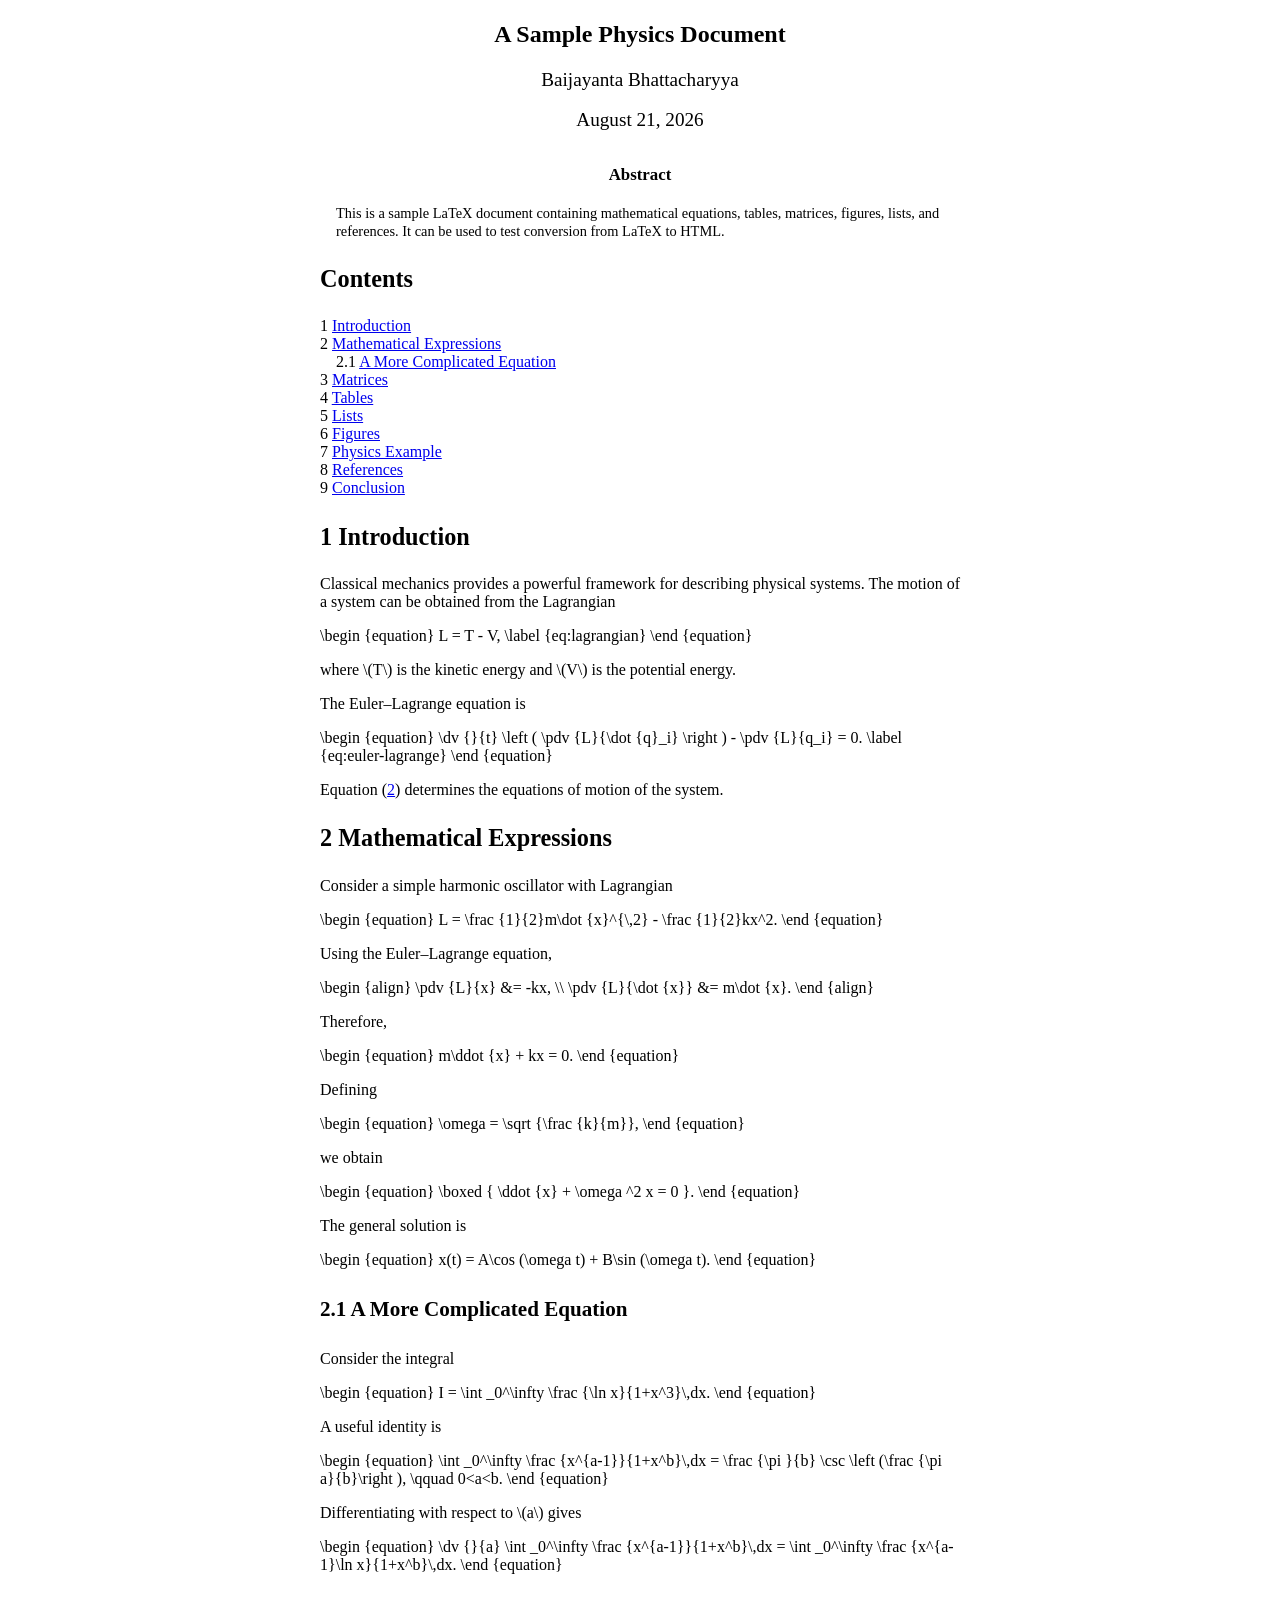
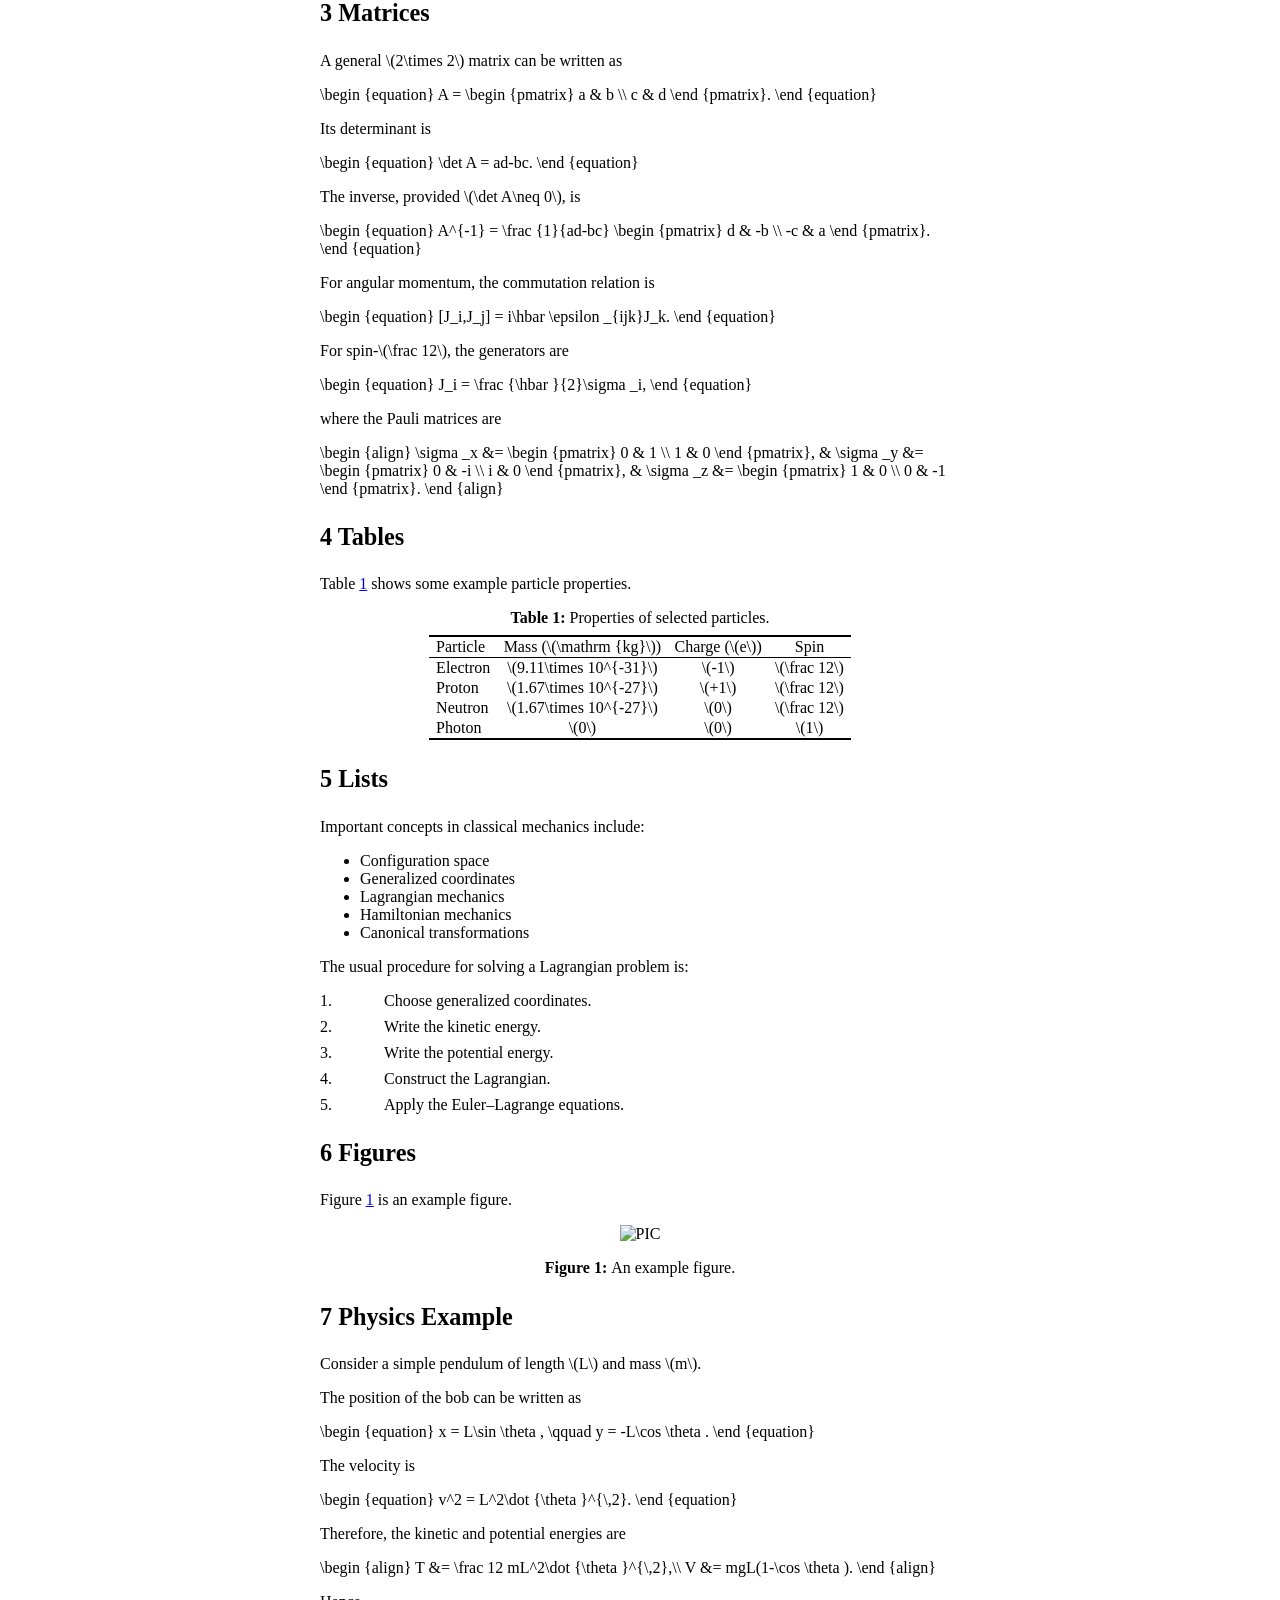
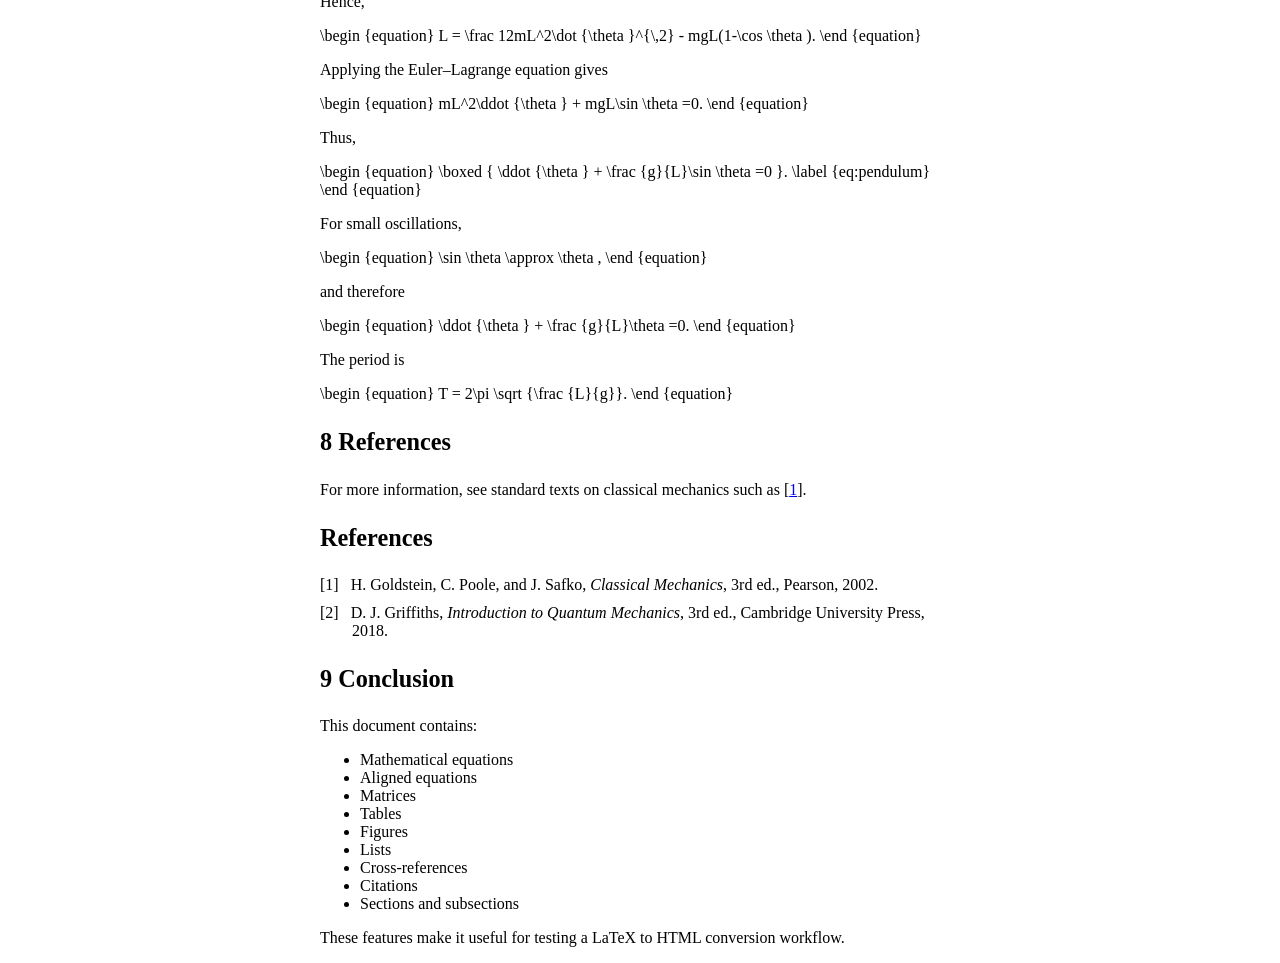
==== notes/sample.html @ d4fe3c40 "Add files via upload" ====
<!DOCTYPE html> 
<html lang='en-US' xml:lang='en-US'> 
<head><title>A Sample Physics Document</title> 
<meta charset='utf-8' /> 
<meta content='TeX4ht (https://tug.org/tex4ht/)' name='generator' /> 
<meta content='width=device-width,initial-scale=1' name='viewport' /> 
<link href='sample.css' rel='stylesheet' type='text/css' /> 
<meta content='sample.tex' name='src' /> 
<script>window.MathJax = { tex: { tags: "ams", }, }; </script> 
 <script async='async' id='MathJax-script' src='https://cdn.jsdelivr.net/npm/mathjax@3/es5/tex-chtml-full.js' type='text/javascript'></script>  
</head><body>
   <div class='maketitle'>
                                                                                       
                                                                                       
                                                                                       
                                                                                       

<h2 class='titleHead'>A Sample Physics Document</h2>
 <div class='author'><span class='LibertinusSerif-Regular-tlf-ot1-x-x-144'>Baijayanta Bhattacharyya</span></div><br />
<div class='date'><span class='LibertinusSerif-Regular-tlf-ot1-x-x-144'>August 21, 2026</span></div>
   </div>
   <section class='abstract' role='doc-abstract'> 
<h3 class='abstracttitle'>
<span class='LibertinusSerif-Bold-tlf-ot1-x-x-109'>Abstract</span>
</h3>
      <!-- l. 27 --><p class='noindent'><span class='LibertinusSerif-Regular-tlf-ot1-x-x-109'>This is a sample LaTeX document containing mathematical equations, tables, matrices,
      figures, lists, and references. It can be used to test conversion from LaTeX to HTML.</span>
</p>
</section>
   <h3 class='likesectionHead' id='contents'><a id='x1-1000'></a>Contents</h3>
   <div class='tableofcontents'>
   <span class='sectionToc'>1 <a href='#introduction' id='QQ2-1-2'>Introduction</a></span>
<br />   <span class='sectionToc'>2 <a href='#mathematical-expressions' id='QQ2-1-3'>Mathematical Expressions</a></span>
<br />   <span class='subsectionToc'>2.1 <a href='#a-more-complicated-equation' id='QQ2-1-4'>A More Complicated Equation</a></span>
<br />   <span class='sectionToc'>3 <a href='#matrices' id='QQ2-1-5'>Matrices</a></span>
<br />   <span class='sectionToc'>4 <a href='#tables' id='QQ2-1-6'>Tables</a></span>
<br />   <span class='sectionToc'>5 <a href='#lists' id='QQ2-1-8'>Lists</a></span>
<br />   <span class='sectionToc'>6 <a href='#figures' id='QQ2-1-9'>Figures</a></span>
<br />   <span class='sectionToc'>7 <a href='#physics-example' id='QQ2-1-11'>Physics Example</a></span>
<br />   <span class='sectionToc'>8 <a href='#references' id='QQ2-1-12'>References</a></span>
<br />   <span class='sectionToc'>9 <a href='#conclusion' id='QQ2-1-14'>Conclusion</a></span>
   </div>
                                                                                       
                                                                                       
<!-- l. 35 --><p class='noindent'>
</p>
   <h3 class='sectionHead' id='introduction'><span class='titlemark'>1    </span> <a id='x1-20001'></a>Introduction</h3>
<!-- l. 38 --><p class='noindent'>Classical mechanics provides a powerful framework for describing physical systems. The motion of a
system can be obtained from the Lagrangian
</p><!-- l. 45 --><p class='indent'>   \begin {equation}  L = T - V, \label {eq:lagrangian}  \end {equation}<a id='x1-2001r1'></a>
</p><!-- l. 47 --><p class='indent'>   where \(T\) is the kinetic energy and \(V\) is the potential energy.
</p><!-- l. 49 --><p class='indent'>   The Euler–Lagrange equation is
</p><!-- l. 60 --><p class='indent'>   \begin {equation}  \dv {}{t} \left ( \pdv {L}{\dot {q}_i} \right ) - \pdv {L}{q_i} = 0. \label {eq:euler-lagrange}  \end {equation}<a id='x1-2002r2'></a>
</p><!-- l. 62 --><p class='indent'>   Equation (<a href='#x1-2002r2'>2<!-- tex4ht:ref: eq:euler-lagrange  --></a>) determines the equations of motion of the system.
</p><!-- l. 66 --><p class='noindent'>
</p>
   <h3 class='sectionHead' id='mathematical-expressions'><span class='titlemark'>2    </span> <a id='x1-30002'></a>Mathematical Expressions</h3>
<!-- l. 69 --><p class='noindent'>Consider a simple harmonic oscillator with Lagrangian
</p><!-- l. 76 --><p class='indent'>   \begin {equation}  L = \frac {1}{2}m\dot {x}^{\,2} - \frac {1}{2}kx^2.  \end {equation}<a id='x1-3001r3'></a>
</p><!-- l. 78 --><p class='indent'>   Using the Euler–Lagrange equation,
</p><!-- l. 85 --><p class='indent'>   \begin {align}  \pdv {L}{x} &amp;= -kx, \\ \pdv {L}{\dot {x}} &amp;= m\dot {x}.  \end {align}
</p><!-- l. 87 --><p class='indent'>   Therefore,
</p><!-- l. 91 --><p class='indent'>   \begin {equation}  m\ddot {x} + kx = 0.  \end {equation}<a id='x1-3002r4'></a>
</p><!-- l. 93 --><p class='indent'>   Defining
</p><!-- l. 97 --><p class='indent'>   \begin {equation}  \omega = \sqrt {\frac {k}{m}},  \end {equation}<a id='x1-3003r5'></a>
</p><!-- l. 99 --><p class='indent'>   we obtain
</p><!-- l. 105 --><p class='indent'>   \begin {equation}  \boxed { \ddot {x} + \omega ^2 x = 0 }.  \end {equation}<a id='x1-3004r6'></a>
</p><!-- l. 107 --><p class='indent'>   The general solution is
</p><!-- l. 115 --><p class='indent'>   \begin {equation}  x(t) = A\cos (\omega t) + B\sin (\omega t).  \end {equation}<a id='x1-3005r7'></a>
</p><!-- l. 118 --><p class='noindent'>
</p>
   <h4 class='subsectionHead' id='a-more-complicated-equation'><span class='titlemark'>2.1    </span> <a id='x1-40002.1'></a>A More Complicated Equation</h4>
<!-- l. 121 --><p class='noindent'>Consider the integral
</p><!-- l. 127 --><p class='indent'>   \begin {equation}  I = \int _0^\infty \frac {\ln x}{1+x^3}\,dx.  \end {equation}<a id='x1-4001r8'></a>
</p><!-- l. 129 --><p class='indent'>   A useful identity is
</p><!-- l. 139 --><p class='indent'>   \begin {equation}  \int _0^\infty \frac {x^{a-1}}{1+x^b}\,dx = \frac {\pi }{b} \csc \left (\frac {\pi a}{b}\right ), \qquad 0&lt;a&lt;b.  \end {equation}<a id='x1-4002r9'></a>
</p><!-- l. 141 --><p class='indent'>   Differentiating with respect to \(a\) gives
</p><!-- l. 150 --><p class='indent'>   \begin {equation}  \dv {}{a} \int _0^\infty \frac {x^{a-1}}{1+x^b}\,dx = \int _0^\infty \frac {x^{a-1}\ln x}{1+x^b}\,dx.  \end {equation}<a id='x1-4003r10'></a>
</p><!-- l. 153 --><p class='noindent'>
</p>
   <h3 class='sectionHead' id='matrices'><span class='titlemark'>3    </span> <a id='x1-50003'></a>Matrices</h3>
<!-- l. 156 --><p class='noindent'>A general \(2\times 2\) matrix can be written as
</p><!-- l. 164 --><p class='indent'>   \begin {equation}  A = \begin {pmatrix} a &amp; b \\ c &amp; d \end {pmatrix}.  \end {equation}<a id='x1-5001r11'></a>
</p><!-- l. 166 --><p class='indent'>   Its determinant is
                                                                                       
                                                                                       
</p><!-- l. 170 --><p class='indent'>   \begin {equation}  \det A = ad-bc.  \end {equation}<a id='x1-5002r12'></a>
</p><!-- l. 172 --><p class='indent'>   The inverse, provided \(\det A\neq 0\), is
</p><!-- l. 182 --><p class='indent'>   \begin {equation}  A^{-1} = \frac {1}{ad-bc} \begin {pmatrix} d &amp; -b \\ -c &amp; a \end {pmatrix}.  \end {equation}<a id='x1-5003r13'></a>
</p><!-- l. 184 --><p class='indent'>   For angular momentum, the commutation relation is
</p><!-- l. 190 --><p class='indent'>   \begin {equation}  [J_i,J_j] = i\hbar \epsilon _{ijk}J_k.  \end {equation}<a id='x1-5004r14'></a>
</p><!-- l. 192 --><p class='indent'>   For spin-\(\frac 12\), the generators are
</p><!-- l. 196 --><p class='indent'>   \begin {equation}  J_i = \frac {\hbar }{2}\sigma _i,  \end {equation}<a id='x1-5005r15'></a>
</p><!-- l. 198 --><p class='indent'>   where the Pauli matrices are
</p><!-- l. 218 --><p class='indent'>   \begin {align}  \sigma _x &amp;= \begin {pmatrix} 0 &amp; 1 \\ 1 &amp; 0 \end {pmatrix}, &amp; \sigma _y &amp;= \begin {pmatrix} 0 &amp; -i \\ i &amp; 0 \end {pmatrix}, &amp; \sigma _z &amp;= \begin {pmatrix} 1 &amp; 0 \\ 0 &amp; -1 \end {pmatrix}.  \end {align}
</p><!-- l. 221 --><p class='noindent'>
</p>
   <h3 class='sectionHead' id='tables'><span class='titlemark'>4    </span> <a id='x1-60004'></a>Tables</h3>
<!-- l. 224 --><p class='noindent'>Table <a href='#properties-of-selected-particles'>1<!-- tex4ht:ref: tab:particles  --></a> shows some example particle properties.
</p>
   <div class='table'>
                                                                                       
                                                                                       
<!-- l. 226 --><p class='indent' id='properties-of-selected-particles'>   <a id='x1-60011'></a></p><figure class='float'>
                                                                                       
                                                                                       
<figcaption class='caption'><span class='id'>Table 1: </span><span class='content'>Properties of selected particles.</span></figcaption><!-- tex4ht:label?: x1-60011  -->
<div class='tabular'>
 <table class='tabular' id='TBL-2'><colgroup id='TBL-2-1g'><col id='TBL-2-1' /><col id='TBL-2-2' /><col id='TBL-2-3' /><col id='TBL-2-4' /></colgroup><tr id='TBL-2-1-' style='vertical-align:baseline;'><td class='td11' id='TBL-2-1-1' style='white-space:nowrap; text-align:left;'> Particle  </td><td class='td11' id='TBL-2-1-2' style='white-space:nowrap; text-align:center;'> Mass (\(\mathrm {kg}\))  </td><td class='td11' id='TBL-2-1-3' style='white-space:nowrap; text-align:center;'> Charge (\(e\))  </td><td class='td11' id='TBL-2-1-4' style='white-space:nowrap; text-align:center;'> Spin  </td>
</tr><tr id='TBL-2-2-' style='vertical-align:baseline;'><td class='td11' id='TBL-2-2-1' style='white-space:nowrap; text-align:left;'> Electron  </td><td class='td11' id='TBL-2-2-2' style='white-space:nowrap; text-align:center;'>    \(9.11\times 10^{-31}\)    </td><td class='td11' id='TBL-2-2-3' style='white-space:nowrap; text-align:center;'>    \(-1\)    </td><td class='td11' id='TBL-2-2-4' style='white-space:nowrap; text-align:center;'>   \(\frac 12\)   </td>
</tr><tr id='TBL-2-3-' style='vertical-align:baseline;'><td class='td11' id='TBL-2-3-1' style='white-space:nowrap; text-align:left;'> Proton     </td><td class='td11' id='TBL-2-3-2' style='white-space:nowrap; text-align:center;'>    \(1.67\times 10^{-27}\)    </td><td class='td11' id='TBL-2-3-3' style='white-space:nowrap; text-align:center;'>    \(+1\)    </td><td class='td11' id='TBL-2-3-4' style='white-space:nowrap; text-align:center;'>   \(\frac 12\)   </td>
</tr><tr id='TBL-2-4-' style='vertical-align:baseline;'><td class='td11' id='TBL-2-4-1' style='white-space:nowrap; text-align:left;'> Neutron  </td><td class='td11' id='TBL-2-4-2' style='white-space:nowrap; text-align:center;'>    \(1.67\times 10^{-27}\)    </td><td class='td11' id='TBL-2-4-3' style='white-space:nowrap; text-align:center;'>    \(0\)    </td><td class='td11' id='TBL-2-4-4' style='white-space:nowrap; text-align:center;'>   \(\frac 12\)   </td>
</tr><tr id='TBL-2-5-' style='vertical-align:baseline;'><td class='td11' id='TBL-2-5-1' style='white-space:nowrap; text-align:left;'> Photon    </td><td class='td11' id='TBL-2-5-2' style='white-space:nowrap; text-align:center;'>    \(0\)    </td><td class='td11' id='TBL-2-5-3' style='white-space:nowrap; text-align:center;'>    \(0\)    </td><td class='td11' id='TBL-2-5-4' style='white-space:nowrap; text-align:center;'>   \(1\)   </td>
</tr></table>                                                                          </div>
                                                                                       
                                                                                       
   </figure>
   </div>
   <h3 class='sectionHead' id='lists'><span class='titlemark'>5    </span> <a id='x1-70005'></a>Lists</h3>
<!-- l. 251 --><p class='noindent'>Important concepts in classical mechanics include:
</p>
      <ul class='itemize1'>
      <li class='itemize'>Configuration space
      </li>
      <li class='itemize'>Generalized coordinates
      </li>
      <li class='itemize'>Lagrangian mechanics
      </li>
      <li class='itemize'>Hamiltonian mechanics
      </li>
      <li class='itemize'>Canonical transformations</li></ul>
<!-- l. 261 --><p class='indent'>   The usual procedure for solving a Lagrangian problem is:
</p><!-- l. 264 --><p class='indent'>
      </p><dl class='enumerate-enumitem'><dt class='enumerate-enumitem'>
   1. </dt><dd class='enumerate-enumitem'>Choose generalized coordinates.
      </dd><dt class='enumerate-enumitem'>
   2. </dt><dd class='enumerate-enumitem'>Write the kinetic energy.
      </dd><dt class='enumerate-enumitem'>
   3. </dt><dd class='enumerate-enumitem'>Write the potential energy.
      </dd><dt class='enumerate-enumitem'>
   4. </dt><dd class='enumerate-enumitem'>Construct the Lagrangian.
      </dd><dt class='enumerate-enumitem'>
   5. </dt><dd class='enumerate-enumitem'>Apply the Euler–Lagrange equations.</dd></dl>
                                                                                       
                                                                                       
<!-- l. 272 --><p class='noindent'>
</p>
   <h3 class='sectionHead' id='figures'><span class='titlemark'>6    </span> <a id='x1-80006'></a>Figures</h3>
<!-- l. 275 --><p class='noindent'>Figure <a href='#an-example-figure'>1<!-- tex4ht:ref: fig:example  --></a> is an example figure.
</p>
   <figure class='figure' id='x1-80011'><span id='an-example-figure'></span> 

                                                                                       
                                                                                       

                                                                                       
                                                                                       
<!-- l. 279 --><p class='noindent'><img alt='PIC' height='295' src='example-image-c.png' width='295' />
</p>
<figcaption class='caption'><span class='id'>Figure 1: </span><span class='content'>An example figure.</span></figcaption><!-- tex4ht:label?: x1-80011  -->
                                                                                       
                                                                                       
   </figure>
   <h3 class='sectionHead' id='physics-example'><span class='titlemark'>7    </span> <a id='x1-90007'></a>Physics Example</h3>
<!-- l. 288 --><p class='noindent'>Consider a simple pendulum of length \(L\) and mass \(m\).
</p><!-- l. 290 --><p class='indent'>   The position of the bob can be written as
</p><!-- l. 296 --><p class='indent'>   \begin {equation}  x = L\sin \theta , \qquad y = -L\cos \theta .  \end {equation}<a id='x1-9001r16'></a>
</p><!-- l. 298 --><p class='indent'>   The velocity is
</p><!-- l. 302 --><p class='indent'>   \begin {equation}  v^2 = L^2\dot {\theta }^{\,2}.  \end {equation}<a id='x1-9002r17'></a>
</p><!-- l. 304 --><p class='indent'>   Therefore, the kinetic and potential energies are
</p><!-- l. 309 --><p class='indent'>   \begin {align}  T &amp;= \frac 12 mL^2\dot {\theta }^{\,2},\\ V &amp;= mgL(1-\cos \theta ).  \end {align}
</p><!-- l. 311 --><p class='indent'>   Hence,
</p><!-- l. 319 --><p class='indent'>   \begin {equation}  L = \frac 12mL^2\dot {\theta }^{\,2} - mgL(1-\cos \theta ).  \end {equation}<a id='x1-9003r18'></a>
</p><!-- l. 321 --><p class='indent'>   Applying the Euler–Lagrange equation gives
</p><!-- l. 328 --><p class='indent'>   \begin {equation}  mL^2\ddot {\theta } + mgL\sin \theta =0.  \end {equation}<a id='x1-9004r19'></a>
</p><!-- l. 330 --><p class='indent'>   Thus,
</p><!-- l. 340 --><p class='indent'>   \begin {equation}  \boxed { \ddot {\theta } + \frac {g}{L}\sin \theta =0 }. \label {eq:pendulum}  \end {equation}<a id='x1-9005r20'></a>
</p><!-- l. 342 --><p class='indent'>   For small oscillations,
</p><!-- l. 346 --><p class='indent'>   \begin {equation}  \sin \theta \approx \theta ,  \end {equation}<a id='x1-9006r21'></a>
</p><!-- l. 348 --><p class='indent'>   and therefore
</p><!-- l. 355 --><p class='indent'>   \begin {equation}  \ddot {\theta } + \frac {g}{L}\theta =0.  \end {equation}<a id='x1-9007r22'></a>
</p><!-- l. 357 --><p class='indent'>   The period is
</p><!-- l. 361 --><p class='indent'>   \begin {equation}  T = 2\pi \sqrt {\frac {L}{g}}.  \end {equation}<a id='x1-9008r23'></a>
</p><!-- l. 364 --><p class='noindent'>
</p>
   <h3 class='sectionHead' id='references'><span class='titlemark'>8    </span> <a id='x1-100008'></a>References</h3>
<!-- l. 367 --><p class='noindent'>For more information, see standard texts on classical mechanics such as <span class='cite'>[<a href='#Xgoldstein'>1</a>]</span>.
</p><!-- l. 370 --><p class='noindent'>
</p>
   <h3 class='likesectionHead' id='references1'><a id='x1-11000'></a>References</h3>
<!-- l. 370 --><p class='noindent'>
    </p><div class='thebibliography'>
    <p class='bibitem'><span class='biblabel'>
 [1]<span class='bibsp'>   </span></span><a id='Xgoldstein'></a>H. Goldstein, C. Poole, and J. Safko, <span class='LibertinusSerif-Italic-tlf-ot1-x-x-120'>Classical Mechanics</span>, 3rd ed., Pearson, 2002.
    </p>
    <p class='bibitem'><span class='biblabel'>
 [2]<span class='bibsp'>   </span></span><a id='Xgriffiths'></a>D. J. Griffiths, <span class='LibertinusSerif-Italic-tlf-ot1-x-x-120'>Introduction to Quantum Mechanics</span>, 3rd ed., Cambridge University Press,
    2018.
</p>
    </div>
                                                                                       
                                                                                       
<!-- l. 387 --><p class='noindent'>
</p>
   <h3 class='sectionHead' id='conclusion'><span class='titlemark'>9    </span> <a id='x1-120009'></a>Conclusion</h3>
<!-- l. 390 --><p class='noindent'>This document contains:
</p>
      <ul class='itemize1'>
      <li class='itemize'>Mathematical equations
      </li>
      <li class='itemize'>Aligned equations
      </li>
      <li class='itemize'>Matrices
      </li>
      <li class='itemize'>Tables
      </li>
      <li class='itemize'>Figures
      </li>
      <li class='itemize'>Lists
      </li>
      <li class='itemize'>Cross-references
      </li>
      <li class='itemize'>Citations
      </li>
      <li class='itemize'>Sections and subsections</li></ul>
<!-- l. 404 --><p class='indent'>   These features make it useful for testing a LaTeX to HTML conversion workflow.
</p>
    
</body> 
</html>
---- notes/sample.css ----
/* start css.sty */
.LibertinusSerif-Regular-tlf-ot1-x-x-120{ font-family: 'Libertinus Serif', serif;}
.LibertinusSerif-Regular-tlf-ot1-x-x-120{ font-family: 'Libertinus Serif', serif;}
.LibertinusSerif-Regular-tlf-ot1-x-x-120{ font-family: 'Libertinus Serif', serif;}
.LibertinusSerif-Regular-tlf-ot1-x-x-120{ font-family: 'Libertinus Serif', serif;}
.LibertinusSerif-Regular-tlf-ot1-x-x-207{font-size:172%; font-family: 'Libertinus Serif', serif;}
.LibertinusSerif-Regular-tlf-ot1-x-x-207{ font-family: 'Libertinus Serif', serif;}
.LibertinusSerif-Regular-tlf-ot1-x-x-207{ font-family: 'Libertinus Serif', serif;}
.LibertinusSerif-Regular-tlf-ot1-x-x-207{ font-family: 'Libertinus Serif', serif;}
.LibertinusSerif-Regular-tlf-ot1-x-x-144{font-size:120%; font-family: 'Libertinus Serif', serif;}
.LibertinusSerif-Regular-tlf-ot1-x-x-144{ font-family: 'Libertinus Serif', serif;}
.LibertinusSerif-Regular-tlf-ot1-x-x-144{ font-family: 'Libertinus Serif', serif;}
.LibertinusSerif-Regular-tlf-ot1-x-x-144{ font-family: 'Libertinus Serif', serif;}
.LibertinusSerif-Regular-tlf-ot1-x-x-109{font-size:90%; font-family: 'Libertinus Serif', serif;}
.LibertinusSerif-Regular-tlf-ot1-x-x-109{ font-family: 'Libertinus Serif', serif;}
.LibertinusSerif-Regular-tlf-ot1-x-x-109{ font-family: 'Libertinus Serif', serif;}
.LibertinusSerif-Regular-tlf-ot1-x-x-109{ font-family: 'Libertinus Serif', serif;}
.LibertinusSerif-Bold-tlf-ot1-x-x-109{font-size:90%; font-weight: bold; font-family: 'Libertinus Serif', serif;}
.LibertinusMono-Regular-tlf-ot1-x-x-102{font-size:85%; font-family: 'Libertinus Mono', monospace;}
.LibertinusSerif-Italic-tlf-ot1-x-x-120{ font-style: italic; font-family: 'Libertinus Serif', serif;}
p{margin-top:0;margin-bottom:0}
p.indent{text-indent:0;}
p + p{margin-top:1em;}
p + div, p + pre {margin-top:1em;}
div + p, pre + p {margin-top:1em;}
a { overflow-wrap: break-word; word-wrap: break-word; word-break: break-word; hyphens: auto; }
@media print {div.crosslinks {visibility:hidden;}}
table.tabular{border-collapse: collapse; border-spacing: 0;}
a img { border-top: 0; border-left: 0; border-right: 0; }
center { margin-top:1em; margin-bottom:1em; }
td center { margin-top:0em; margin-bottom:0em; }
.Canvas { position:relative; }
img.math{vertical-align:middle;}
div.par-math-display, div.math-display{text-align:center;}
body{ margin:1em auto; max-width:80ch; padding:0 .62em; }
h1,h2,h3,h4,h5 { line-height:1.2; }
@media print{ body{ max-width:none } }
.partHead, .likepartHead { font-size: 2em; }
.chapterHead, .likechapterHead { font-size: 1.7411em; }
.sectionHead, .likesectionHead { font-size: 1.5157em; }
.subsectionHead, .likesubsectionHead { font-size: 1.3195em; }
.subsubsectionHead, .likesubsubsectionHead { font-size: 1.1487em; }
 @media (prefers-color-scheme: dark) { img[src^="sample"]{filter: invert(1); } } 
li p.indent { text-indent: 0em }
li p:first-child{ margin-top:0em; }
li p:last-child, li div:last-child { margin-bottom:0.5em; }
li p:first-child{ margin-bottom:0; }
li p~ul:last-child, li p~ol:last-child{ margin-bottom:0.5em; }
.enumerate1 {list-style-type:decimal;}
.enumerate2 {list-style-type:lower-alpha;}
.enumerate3 {list-style-type:lower-roman;}
.enumerate4 {list-style-type:upper-alpha;}
div.newtheorem { margin-bottom: 2em; margin-top: 2em;}
div.newtheorem .head{font-weight: bold;}
.obeylines-h,.obeylines-v {white-space: nowrap; }
div.obeylines-v p { margin-top:0; margin-bottom:0; }
.overline{ text-decoration:overline; }
.overline img{ border-top: 1px solid black; }
td.displaylines {text-align:center; white-space:nowrap;}
.centerline {text-align:center;}
.rightline {text-align:right;}
pre.verbatim {font-family: monospace,monospace; text-align:left; clear:both; }
.fbox {padding-left:3.0pt; padding-right:3.0pt; text-indent:0pt; border:solid black 0.4pt; }
div.fbox {display:table}
div.center div.fbox {text-align:center; clear:both; padding-left:3.0pt; padding-right:3.0pt; text-indent:0pt; border:solid black 0.4pt; }
div.minipage{width:100%;}
div.center, div.center div.center {text-align: center; margin-left:1em; margin-right:1em;}
div.center div {text-align: left;}
div.flushright, div.flushright div.flushright {text-align: right;}
div.flushright div {text-align: left;}
div.flushleft {text-align: left;}
.underline{ text-decoration:underline; }
.underline img{ border-bottom: 1px solid black; margin-bottom:1pt; }
.framebox-c, .framebox-l, .framebox-r { padding-left:3.0pt; padding-right:3.0pt; text-indent:0pt; border:solid black 0.4pt; }
.framebox-c {text-align:center;}
.framebox-l {text-align:left;}
.framebox-r {text-align:right;}
span.thank-mark{ vertical-align: super }
span.footnote-mark sup.textsuperscript, span.footnote-mark a sup.textsuperscript{ font-size:80%; }
code.verb{font-family:monospace,monospace;}
div.tabular, div.center div.tabular {text-align: center; margin-top:0.5em; margin-bottom:0.5em; }
table.tabular td p{margin-top:0em;}
table.tabular {margin-left: auto; margin-right: auto;}
td p:first-child{ margin-top:0em; }
td p:last-child{ margin-bottom:0em; }
div.td00{ margin-left:0pt; margin-right:0pt; }
div.td01{ margin-left:0pt; margin-right:5pt; }
div.td10{ margin-left:5pt; margin-right:0pt; }
div.td11{ margin-left:5pt; margin-right:5pt; }
table[rules] {border-left:solid black 0.4pt; border-right:solid black 0.4pt; }
td.td00{ padding-left:0pt; padding-right:0pt; }
td.td01{ padding-left:0pt; padding-right:5pt; }
td.td10{ padding-left:5pt; padding-right:0pt; }
td.td11{ padding-left:5pt; padding-right:5pt; }
table[rules] {border-left:solid black 0.4pt; border-right:solid black 0.4pt; }
.hline hr, .cline hr{ height : 0px; margin:0px; }
.hline td, .cline td{ padding: 0; }
.hline hr, .cline hr{border:none;border-top:1px solid black;}
.hline {border-top: 1px solid black;}
.hline + .vspace:last-child{display:none;}
.hline:first-child{border-bottom:1px solid black;border-top:none;}
.tabbing-right {text-align:right;}
div.float, div.figure {margin-left: auto; margin-right: auto;}
div.float img {text-align:center;}
div.figure img {text-align:center;}
.marginpar,.reversemarginpar {width:20%; float:right; text-align:left; margin-left:auto; margin-top:0.5em; font-size:85%; text-decoration:underline;}
.marginpar p,.reversemarginpar p{margin-top:0.4em; margin-bottom:0.4em;}
.reversemarginpar{float:left;}
table.equation {width:100%;}
.equation td{text-align:center; }
td.equation { margin-top:1em; margin-bottom:1em; } 
td.equation-label { width:5%; text-align:center; }
td.eqnarray4 { width:5%; white-space: normal; }
td.eqnarray2 { width:5%; }
table.eqnarray-star, table.eqnarray {width:100%;}
div.eqnarray{text-align:center;}
div.array {text-align:center;}
div.pmatrix {text-align:center;}
table.pmatrix {width:100%;}
span.pmatrix img{vertical-align:middle;}
div.pmatrix {text-align:center;}
table.pmatrix {width:100%;}
span.bar-css {text-decoration:overline;}
img.cdots{vertical-align:middle;}
.partToc a, .partToc, .likepartToc a, .likepartToc {line-height: 200%; font-weight:bold; font-size:110%;}
.index-item, .index-subitem, .index-subsubitem {display:block}
div.caption {text-indent:-2em; margin-left:3em; margin-right:1em; text-align:left;}
div.caption span.id{font-weight: bold; white-space: nowrap; }
h1.partHead{text-align: center}
p.bibitem { text-indent: -2em; margin-left: 2em; margin-top:0.6em; margin-bottom:0.6em; }
p.bibitem-p { text-indent: 0em; margin-left: 2em; margin-top:0.6em; margin-bottom:0.6em; }
.subsubsectionHead, .likesubsubsectionHead { font-size: 1em; }
.paragraphHead, .likeparagraphHead { margin-top:2em; font-weight: bold;}
.subparagraphHead, .likesubparagraphHead { font-weight: bold;}
.verse{white-space:nowrap; margin-left:2em}
div.maketitle {text-align:center;}
h2.titleHead{text-align:center;}
div.maketitle{ margin-bottom: 2em; }
div.author, div.date {text-align:center;}
div.thanks{text-align:left; margin-left:10%; font-size:85%; font-style:italic; }
div.author{white-space: nowrap;}
div.abstract p {margin-left:5%; margin-right:5%;}
div.abstract {width:100%;}
.abstracttitle{text-align:center;margin-bottom:1em;}
.subsectionToc, .likesubsectionToc {margin-left:1em;}
.subsubsectionToc, .likesubsubsectionToc {margin-left:2em;}
.paragraphToc, .likeparagraphToc {margin-left:3em;}
.subparagraphToc, .likesubparagraphToc {margin-left:4em;}
figure.float, div.figure {margin-left: auto; margin-right: auto;}
figure.figure {text-align:center;}
figcaption.caption {text-indent:-2em; margin-left:3em; margin-right:1em; text-align:center;}
figcaption.caption span.id{font-weight: bold; white-space: nowrap; }
p + figcaption, img + figcaption{margin-top: 1em;}
.abstract{margin:1em;}
.equation td{text-align:center; }
.equation-star td{text-align:center; }
table.equation-star { width:100%; }
table.equation { width:100%; }
table.align, table.alignat, table.xalignat, table.xxalignat, table.flalign {width:95%; margin-left:5%; white-space: nowrap;}
table.align-star, table.alignat-star, table.xalignat-star, table.flalign-star {margin-left:auto; margin-right:auto; white-space: nowrap;}
td.align-label { width:5%; text-align:center; }
td.align-odd { text-align:right; padding-right:0.3em;}
td.align-even { text-align:left; padding-right:0.6em;}
table.multline, table.multline-star {width:100%;}
td.gather {text-align:center; }
table.gather {width:100%;}
div.gather-star {text-align:center;}
.rotatebox{display: inline-block;}
div.tabular, div.center div.tabular {text-align: center; margin-top:0.5em; margin-bottom:0.5em; }
table.tabular td p{margin-top:0em;}
table.tabular {margin-left: auto; margin-right: auto;}
td p:first-child{ margin-top:0em; }
td p:last-child{ margin-bottom:0em; }
div.td00{ margin-left:0pt; margin-right:0pt; }
div.td01{ margin-left:0pt; margin-right:5pt; }
div.td10{ margin-left:5pt; margin-right:0pt; }
div.td11{ margin-left:5pt; margin-right:5pt; }
table[rules] {border-left:solid black 0.4pt; border-right:solid black 0.4pt; }
td.td00{ padding-left:0pt; padding-right:0pt; }
td.td01{ padding-left:0pt; padding-right:5pt; }
td.td10{ padding-left:5pt; padding-right:0pt; }
td.td11{ padding-left:5pt; padding-right:5pt; }
table[rules] {border-left:solid black 0.4pt; border-right:solid black 0.4pt; }
.hline hr, .cline hr{ height : 0px; margin:0px; }
.hline td, .cline td{ padding: 0; }
.hline hr, .cline hr{border:none;border-top:1px solid black;}
.hline {border-top: 1px solid black;}
.hline + .vspace:last-child{display:none;}
.hline:first-child{border-bottom:1px solid black;border-top:none;}
div.array {text-align:center;}
dl.enumerate-enumitem{display:grid; grid-template-columns: 3ch 1fr; align-items: top; row-gap:1ch;}
tr#TBL-2-1- {border-top:0.13159em solid #000;} 
tr#TBL-2-1- {border-bottom:0.08224em solid #000}
tr#TBL-2-5- {border-bottom:0.13159em solid #000}
/* end css.sty */
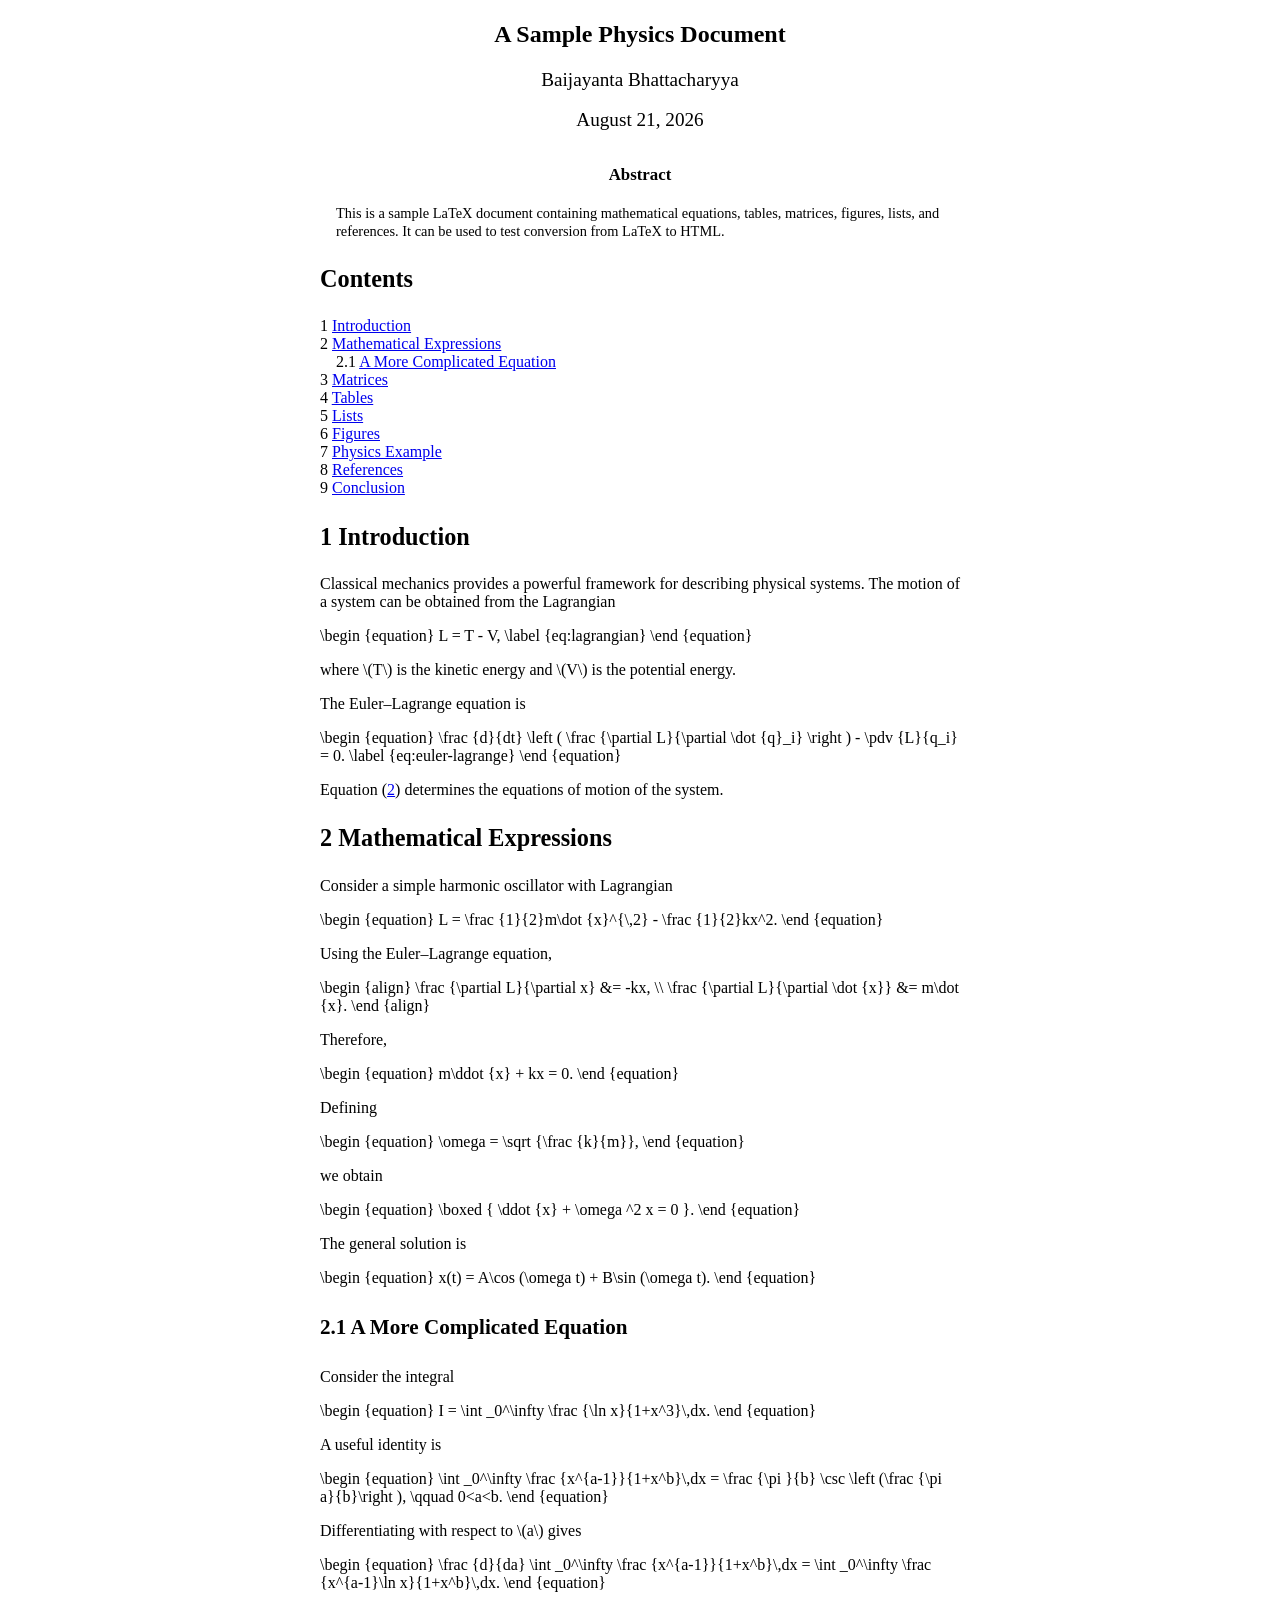
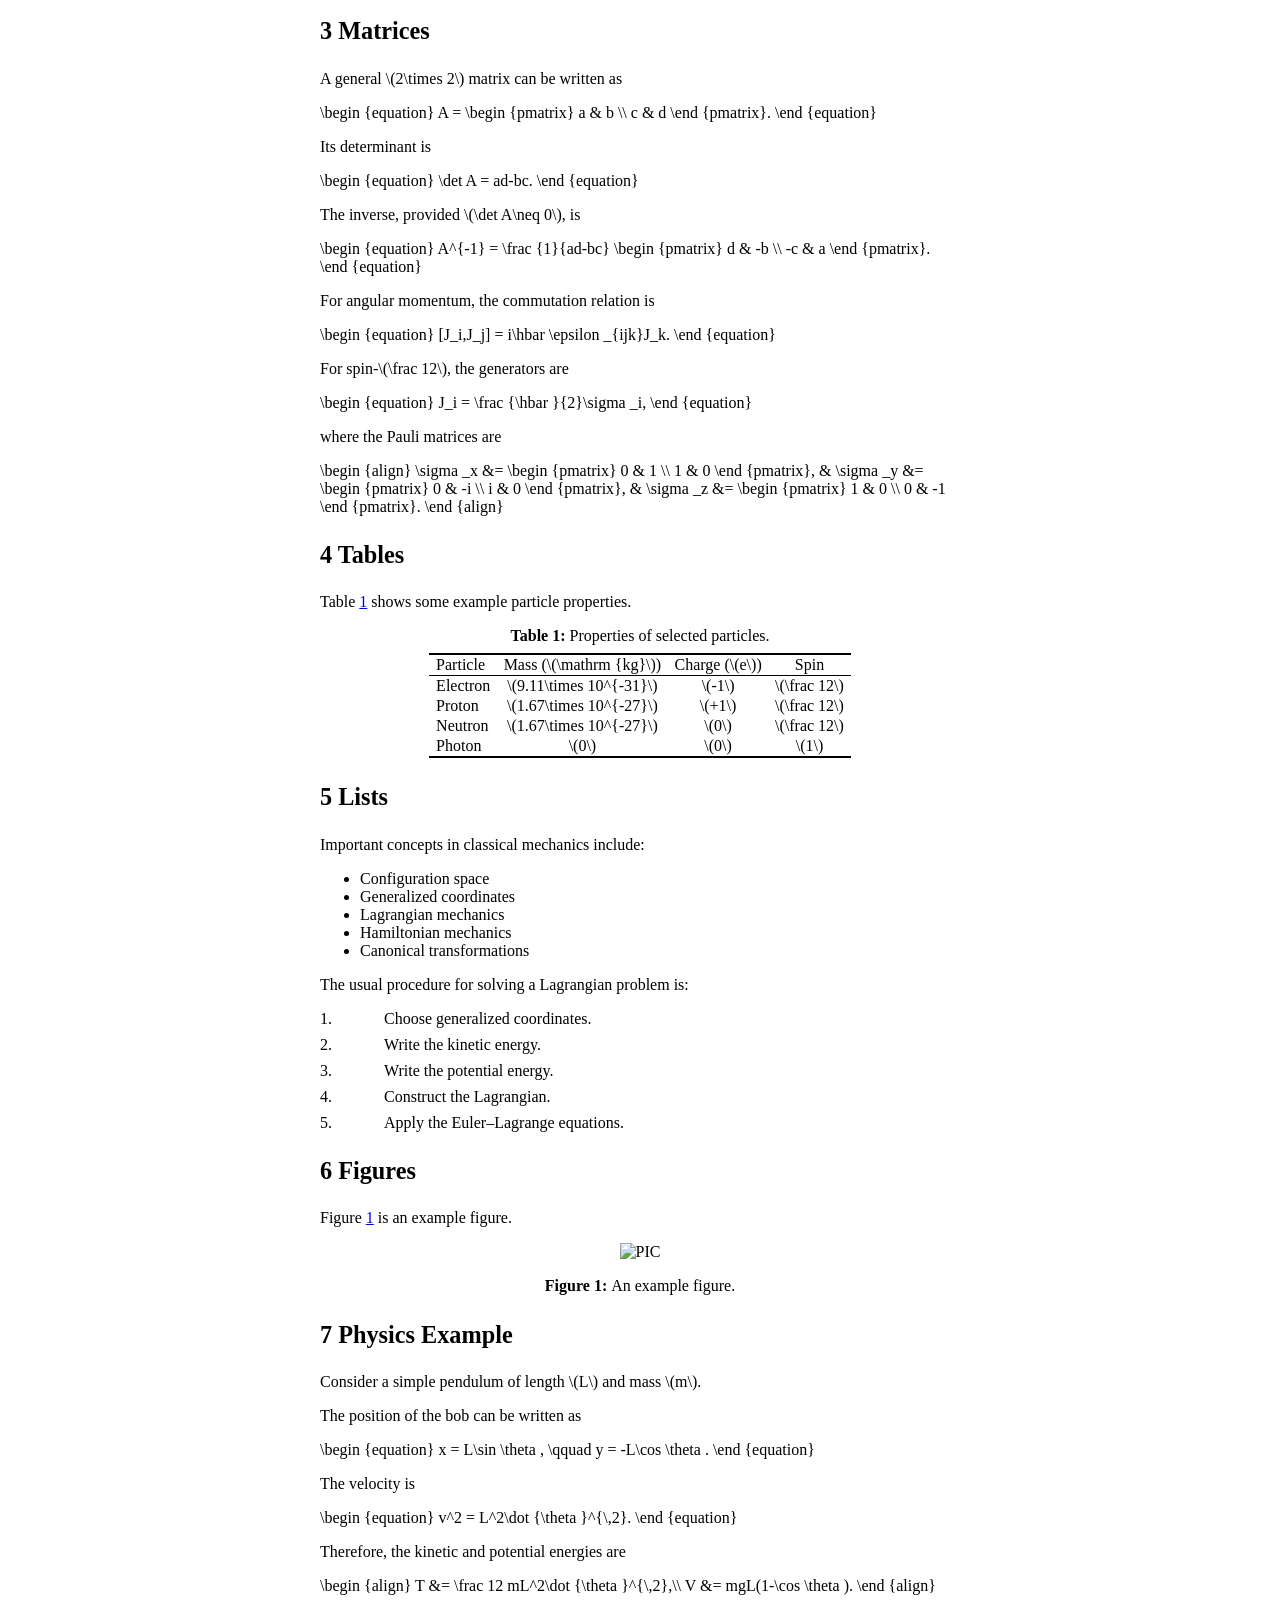
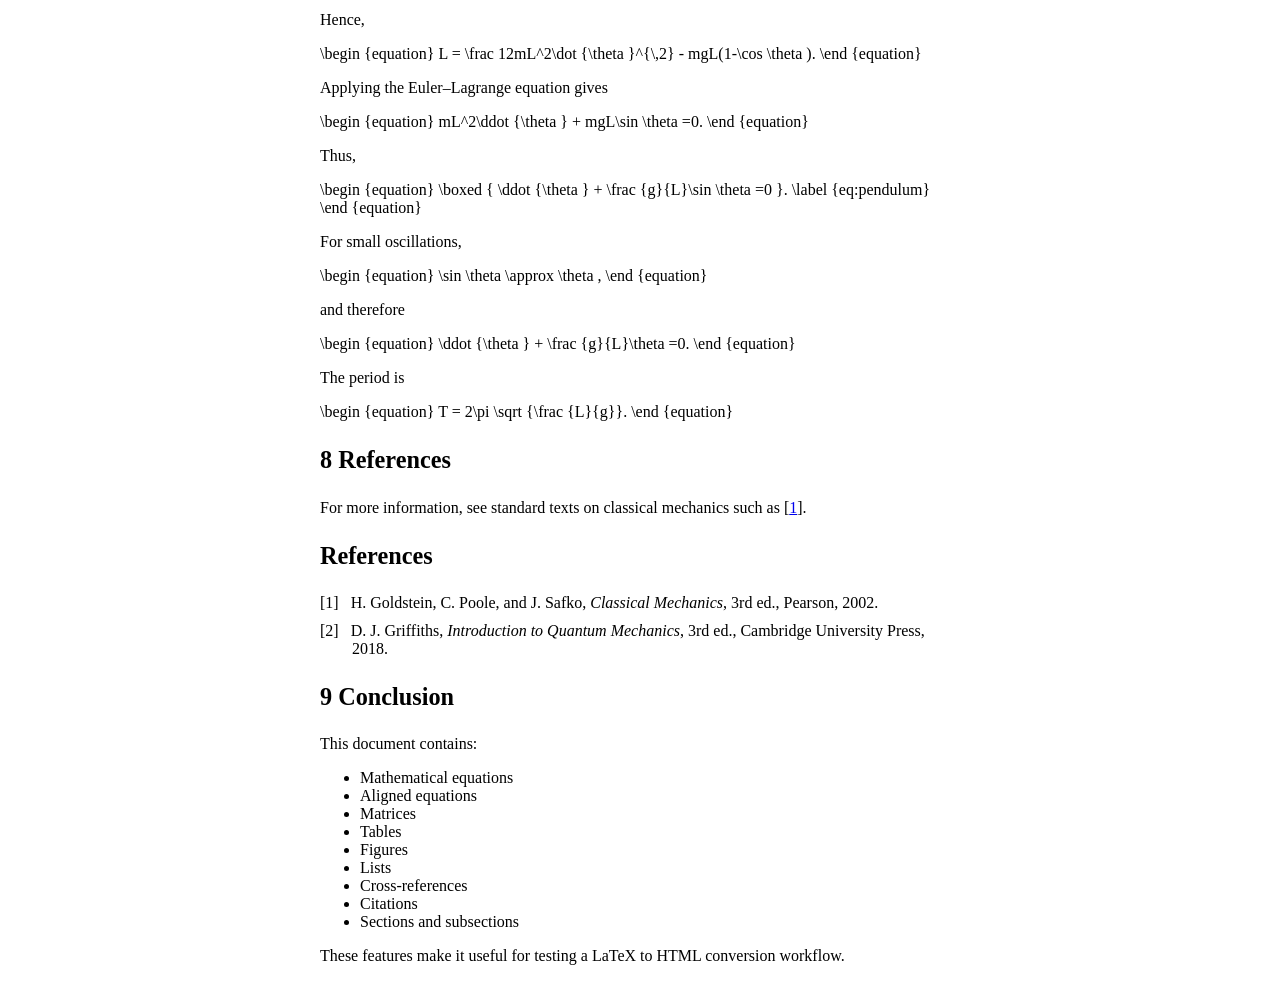
==== commit 5e8f3e67: "Add files via upload" ====
--- a/notes/sample.html
+++ b/notes/sample.html
@@ -16,15 +16,16 @@
                                                                                        
 
 <h2 class='titleHead'>A Sample Physics Document</h2>
- <div class='author'><span class='LibertinusSerif-Regular-tlf-ot1-x-x-144'>Baijayanta Bhattacharyya</span></div><br />
-<div class='date'><span class='LibertinusSerif-Regular-tlf-ot1-x-x-144'>August 21, 2026</span></div>
+ <div class='author'><span class='bchr8t-x-x-144'>Baijayanta Bhattacharyya</span></div><br />
+<div class='date'><span class='bchr8t-x-x-144'>August 21, 2026</span></div>
    </div>
    <section class='abstract' role='doc-abstract'> 
 <h3 class='abstracttitle'>
-<span class='LibertinusSerif-Bold-tlf-ot1-x-x-109'>Abstract</span>
+<span class='bchb8t-x-x-109'>Abstract</span>
 </h3>
-      <!-- l. 27 --><p class='noindent'><span class='LibertinusSerif-Regular-tlf-ot1-x-x-109'>This is a sample LaTeX document containing mathematical equations, tables, matrices,
-      figures, lists, and references. It can be used to test conversion from LaTeX to HTML.</span>
+      <!-- l. 29 --><p class='noindent'><span class='bchr8t-x-x-109'>This  is  a  sample  LaTeX  document  containing  mathematical  equations,  tables,
+      matrices, figures, lists, and references. It can be used to test conversion from LaTeX
+      to HTML.</span>
 </p>
 </section>
    <h3 class='likesectionHead' id='contents'><a id='x1-1000'></a>Contents</h3>
@@ -42,82 +43,82 @@
    </div>
                                                                                        
                                                                                        
-<!-- l. 35 --><p class='noindent'>
+<!-- l. 37 --><p class='noindent'>
 </p>
    <h3 class='sectionHead' id='introduction'><span class='titlemark'>1    </span> <a id='x1-20001'></a>Introduction</h3>
-<!-- l. 38 --><p class='noindent'>Classical mechanics provides a powerful framework for describing physical systems. The motion of a
-system can be obtained from the Lagrangian
-</p><!-- l. 45 --><p class='indent'>   \begin {equation}  L = T - V, \label {eq:lagrangian}  \end {equation}<a id='x1-2001r1'></a>
-</p><!-- l. 47 --><p class='indent'>   where \(T\) is the kinetic energy and \(V\) is the potential energy.
-</p><!-- l. 49 --><p class='indent'>   The Euler–Lagrange equation is
-</p><!-- l. 60 --><p class='indent'>   \begin {equation}  \dv {}{t} \left ( \pdv {L}{\dot {q}_i} \right ) - \pdv {L}{q_i} = 0. \label {eq:euler-lagrange}  \end {equation}<a id='x1-2002r2'></a>
-</p><!-- l. 62 --><p class='indent'>   Equation (<a href='#x1-2002r2'>2<!-- tex4ht:ref: eq:euler-lagrange  --></a>) determines the equations of motion of the system.
-</p><!-- l. 66 --><p class='noindent'>
+<!-- l. 40 --><p class='noindent'>Classical mechanics provides a powerful framework for describing physical systems. The
+motion of a system can be obtained from the Lagrangian
+</p><!-- l. 47 --><p class='indent'>   \begin {equation}  L = T - V, \label {eq:lagrangian}  \end {equation}<a id='x1-2001r1'></a>
+</p><!-- l. 49 --><p class='indent'>   where \(T\) is the kinetic energy and \(V\) is the potential energy.
+</p><!-- l. 51 --><p class='indent'>   The Euler–Lagrange equation is
+</p><!-- l. 62 --><p class='indent'>   \begin {equation}  \frac {d}{dt} \left ( \frac {\partial L}{\partial \dot {q}_i} \right ) - \pdv {L}{q_i} = 0. \label {eq:euler-lagrange}  \end {equation}<a id='x1-2002r2'></a>
+</p><!-- l. 64 --><p class='indent'>   Equation (<a href='#x1-2002r2'>2<!-- tex4ht:ref: eq:euler-lagrange  --></a>) determines the equations of motion of the system.
+</p><!-- l. 68 --><p class='noindent'>
 </p>
    <h3 class='sectionHead' id='mathematical-expressions'><span class='titlemark'>2    </span> <a id='x1-30002'></a>Mathematical Expressions</h3>
-<!-- l. 69 --><p class='noindent'>Consider a simple harmonic oscillator with Lagrangian
-</p><!-- l. 76 --><p class='indent'>   \begin {equation}  L = \frac {1}{2}m\dot {x}^{\,2} - \frac {1}{2}kx^2.  \end {equation}<a id='x1-3001r3'></a>
-</p><!-- l. 78 --><p class='indent'>   Using the Euler–Lagrange equation,
-</p><!-- l. 85 --><p class='indent'>   \begin {align}  \pdv {L}{x} &amp;= -kx, \\ \pdv {L}{\dot {x}} &amp;= m\dot {x}.  \end {align}
-</p><!-- l. 87 --><p class='indent'>   Therefore,
-</p><!-- l. 91 --><p class='indent'>   \begin {equation}  m\ddot {x} + kx = 0.  \end {equation}<a id='x1-3002r4'></a>
-</p><!-- l. 93 --><p class='indent'>   Defining
-</p><!-- l. 97 --><p class='indent'>   \begin {equation}  \omega = \sqrt {\frac {k}{m}},  \end {equation}<a id='x1-3003r5'></a>
-</p><!-- l. 99 --><p class='indent'>   we obtain
-</p><!-- l. 105 --><p class='indent'>   \begin {equation}  \boxed { \ddot {x} + \omega ^2 x = 0 }.  \end {equation}<a id='x1-3004r6'></a>
-</p><!-- l. 107 --><p class='indent'>   The general solution is
-</p><!-- l. 115 --><p class='indent'>   \begin {equation}  x(t) = A\cos (\omega t) + B\sin (\omega t).  \end {equation}<a id='x1-3005r7'></a>
-</p><!-- l. 118 --><p class='noindent'>
+<!-- l. 71 --><p class='noindent'>Consider a simple harmonic oscillator with Lagrangian
+</p><!-- l. 78 --><p class='indent'>   \begin {equation}  L = \frac {1}{2}m\dot {x}^{\,2} - \frac {1}{2}kx^2.  \end {equation}<a id='x1-3001r3'></a>
+</p><!-- l. 80 --><p class='indent'>   Using the Euler–Lagrange equation,
+</p><!-- l. 87 --><p class='indent'>   \begin {align}  \frac {\partial L}{\partial x} &amp;= -kx, \\ \frac {\partial L}{\partial \dot {x}} &amp;= m\dot {x}.  \end {align}
+</p><!-- l. 89 --><p class='indent'>   Therefore,
+</p><!-- l. 93 --><p class='indent'>   \begin {equation}  m\ddot {x} + kx = 0.  \end {equation}<a id='x1-3002r4'></a>
+</p><!-- l. 95 --><p class='indent'>   Defining
+</p><!-- l. 99 --><p class='indent'>   \begin {equation}  \omega = \sqrt {\frac {k}{m}},  \end {equation}<a id='x1-3003r5'></a>
+</p><!-- l. 101 --><p class='indent'>   we obtain
+</p><!-- l. 107 --><p class='indent'>   \begin {equation}  \boxed { \ddot {x} + \omega ^2 x = 0 }.  \end {equation}<a id='x1-3004r6'></a>
+</p><!-- l. 109 --><p class='indent'>   The general solution is
+</p><!-- l. 117 --><p class='indent'>   \begin {equation}  x(t) = A\cos (\omega t) + B\sin (\omega t).  \end {equation}<a id='x1-3005r7'></a>
+</p><!-- l. 120 --><p class='noindent'>
 </p>
    <h4 class='subsectionHead' id='a-more-complicated-equation'><span class='titlemark'>2.1    </span> <a id='x1-40002.1'></a>A More Complicated Equation</h4>
-<!-- l. 121 --><p class='noindent'>Consider the integral
-</p><!-- l. 127 --><p class='indent'>   \begin {equation}  I = \int _0^\infty \frac {\ln x}{1+x^3}\,dx.  \end {equation}<a id='x1-4001r8'></a>
-</p><!-- l. 129 --><p class='indent'>   A useful identity is
-</p><!-- l. 139 --><p class='indent'>   \begin {equation}  \int _0^\infty \frac {x^{a-1}}{1+x^b}\,dx = \frac {\pi }{b} \csc \left (\frac {\pi a}{b}\right ), \qquad 0&lt;a&lt;b.  \end {equation}<a id='x1-4002r9'></a>
-</p><!-- l. 141 --><p class='indent'>   Differentiating with respect to \(a\) gives
-</p><!-- l. 150 --><p class='indent'>   \begin {equation}  \dv {}{a} \int _0^\infty \frac {x^{a-1}}{1+x^b}\,dx = \int _0^\infty \frac {x^{a-1}\ln x}{1+x^b}\,dx.  \end {equation}<a id='x1-4003r10'></a>
-</p><!-- l. 153 --><p class='noindent'>
+<!-- l. 123 --><p class='noindent'>Consider the integral
+</p><!-- l. 129 --><p class='indent'>   \begin {equation}  I = \int _0^\infty \frac {\ln x}{1+x^3}\,dx.  \end {equation}<a id='x1-4001r8'></a>
+</p><!-- l. 131 --><p class='indent'>   A useful identity is
+</p><!-- l. 141 --><p class='indent'>   \begin {equation}  \int _0^\infty \frac {x^{a-1}}{1+x^b}\,dx = \frac {\pi }{b} \csc \left (\frac {\pi a}{b}\right ), \qquad 0&lt;a&lt;b.  \end {equation}<a id='x1-4002r9'></a>
+</p><!-- l. 143 --><p class='indent'>   Differentiating with respect to \(a\) gives
+</p><!-- l. 152 --><p class='indent'>   \begin {equation}  \frac {d}{da} \int _0^\infty \frac {x^{a-1}}{1+x^b}\,dx = \int _0^\infty \frac {x^{a-1}\ln x}{1+x^b}\,dx.  \end {equation}<a id='x1-4003r10'></a>
+</p><!-- l. 155 --><p class='noindent'>
 </p>
    <h3 class='sectionHead' id='matrices'><span class='titlemark'>3    </span> <a id='x1-50003'></a>Matrices</h3>
-<!-- l. 156 --><p class='noindent'>A general \(2\times 2\) matrix can be written as
-</p><!-- l. 164 --><p class='indent'>   \begin {equation}  A = \begin {pmatrix} a &amp; b \\ c &amp; d \end {pmatrix}.  \end {equation}<a id='x1-5001r11'></a>
-</p><!-- l. 166 --><p class='indent'>   Its determinant is
-                                                                                       
-                                                                                       
-</p><!-- l. 170 --><p class='indent'>   \begin {equation}  \det A = ad-bc.  \end {equation}<a id='x1-5002r12'></a>
-</p><!-- l. 172 --><p class='indent'>   The inverse, provided \(\det A\neq 0\), is
-</p><!-- l. 182 --><p class='indent'>   \begin {equation}  A^{-1} = \frac {1}{ad-bc} \begin {pmatrix} d &amp; -b \\ -c &amp; a \end {pmatrix}.  \end {equation}<a id='x1-5003r13'></a>
-</p><!-- l. 184 --><p class='indent'>   For angular momentum, the commutation relation is
-</p><!-- l. 190 --><p class='indent'>   \begin {equation}  [J_i,J_j] = i\hbar \epsilon _{ijk}J_k.  \end {equation}<a id='x1-5004r14'></a>
-</p><!-- l. 192 --><p class='indent'>   For spin-\(\frac 12\), the generators are
-</p><!-- l. 196 --><p class='indent'>   \begin {equation}  J_i = \frac {\hbar }{2}\sigma _i,  \end {equation}<a id='x1-5005r15'></a>
-</p><!-- l. 198 --><p class='indent'>   where the Pauli matrices are
-</p><!-- l. 218 --><p class='indent'>   \begin {align}  \sigma _x &amp;= \begin {pmatrix} 0 &amp; 1 \\ 1 &amp; 0 \end {pmatrix}, &amp; \sigma _y &amp;= \begin {pmatrix} 0 &amp; -i \\ i &amp; 0 \end {pmatrix}, &amp; \sigma _z &amp;= \begin {pmatrix} 1 &amp; 0 \\ 0 &amp; -1 \end {pmatrix}.  \end {align}
-</p><!-- l. 221 --><p class='noindent'>
+<!-- l. 158 --><p class='noindent'>A general \(2\times 2\) matrix can be written as
+</p><!-- l. 166 --><p class='indent'>   \begin {equation}  A = \begin {pmatrix} a &amp; b \\ c &amp; d \end {pmatrix}.  \end {equation}<a id='x1-5001r11'></a>
+</p><!-- l. 168 --><p class='indent'>   Its determinant is
+                                                                                       
+                                                                                       
+</p><!-- l. 172 --><p class='indent'>   \begin {equation}  \det A = ad-bc.  \end {equation}<a id='x1-5002r12'></a>
+</p><!-- l. 174 --><p class='indent'>   The inverse, provided \(\det A\neq 0\), is
+</p><!-- l. 184 --><p class='indent'>   \begin {equation}  A^{-1} = \frac {1}{ad-bc} \begin {pmatrix} d &amp; -b \\ -c &amp; a \end {pmatrix}.  \end {equation}<a id='x1-5003r13'></a>
+</p><!-- l. 186 --><p class='indent'>   For angular momentum, the commutation relation is
+</p><!-- l. 192 --><p class='indent'>   \begin {equation}  [J_i,J_j] = i\hbar \epsilon _{ijk}J_k.  \end {equation}<a id='x1-5004r14'></a>
+</p><!-- l. 194 --><p class='indent'>   For spin-\(\frac 12\), the generators are
+</p><!-- l. 198 --><p class='indent'>   \begin {equation}  J_i = \frac {\hbar }{2}\sigma _i,  \end {equation}<a id='x1-5005r15'></a>
+</p><!-- l. 200 --><p class='indent'>   where the Pauli matrices are
+</p><!-- l. 220 --><p class='indent'>   \begin {align}  \sigma _x &amp;= \begin {pmatrix} 0 &amp; 1 \\ 1 &amp; 0 \end {pmatrix}, &amp; \sigma _y &amp;= \begin {pmatrix} 0 &amp; -i \\ i &amp; 0 \end {pmatrix}, &amp; \sigma _z &amp;= \begin {pmatrix} 1 &amp; 0 \\ 0 &amp; -1 \end {pmatrix}.  \end {align}
+</p><!-- l. 223 --><p class='noindent'>
 </p>
    <h3 class='sectionHead' id='tables'><span class='titlemark'>4    </span> <a id='x1-60004'></a>Tables</h3>
-<!-- l. 224 --><p class='noindent'>Table <a href='#properties-of-selected-particles'>1<!-- tex4ht:ref: tab:particles  --></a> shows some example particle properties.
+<!-- l. 226 --><p class='noindent'>Table <a href='#properties-of-selected-particles'>1<!-- tex4ht:ref: tab:particles  --></a> shows some example particle properties.
 </p>
    <div class='table'>
                                                                                        
                                                                                        
-<!-- l. 226 --><p class='indent' id='properties-of-selected-particles'>   <a id='x1-60011'></a></p><figure class='float'>
+<!-- l. 228 --><p class='indent' id='properties-of-selected-particles'>   <a id='x1-60011'></a></p><figure class='float'>
                                                                                        
                                                                                        
 <figcaption class='caption'><span class='id'>Table 1: </span><span class='content'>Properties of selected particles.</span></figcaption><!-- tex4ht:label?: x1-60011  -->
 <div class='tabular'>
  <table class='tabular' id='TBL-2'><colgroup id='TBL-2-1g'><col id='TBL-2-1' /><col id='TBL-2-2' /><col id='TBL-2-3' /><col id='TBL-2-4' /></colgroup><tr id='TBL-2-1-' style='vertical-align:baseline;'><td class='td11' id='TBL-2-1-1' style='white-space:nowrap; text-align:left;'> Particle  </td><td class='td11' id='TBL-2-1-2' style='white-space:nowrap; text-align:center;'> Mass (\(\mathrm {kg}\))  </td><td class='td11' id='TBL-2-1-3' style='white-space:nowrap; text-align:center;'> Charge (\(e\))  </td><td class='td11' id='TBL-2-1-4' style='white-space:nowrap; text-align:center;'> Spin  </td>
-</tr><tr id='TBL-2-2-' style='vertical-align:baseline;'><td class='td11' id='TBL-2-2-1' style='white-space:nowrap; text-align:left;'> Electron  </td><td class='td11' id='TBL-2-2-2' style='white-space:nowrap; text-align:center;'>    \(9.11\times 10^{-31}\)    </td><td class='td11' id='TBL-2-2-3' style='white-space:nowrap; text-align:center;'>    \(-1\)    </td><td class='td11' id='TBL-2-2-4' style='white-space:nowrap; text-align:center;'>   \(\frac 12\)   </td>
-</tr><tr id='TBL-2-3-' style='vertical-align:baseline;'><td class='td11' id='TBL-2-3-1' style='white-space:nowrap; text-align:left;'> Proton     </td><td class='td11' id='TBL-2-3-2' style='white-space:nowrap; text-align:center;'>    \(1.67\times 10^{-27}\)    </td><td class='td11' id='TBL-2-3-3' style='white-space:nowrap; text-align:center;'>    \(+1\)    </td><td class='td11' id='TBL-2-3-4' style='white-space:nowrap; text-align:center;'>   \(\frac 12\)   </td>
-</tr><tr id='TBL-2-4-' style='vertical-align:baseline;'><td class='td11' id='TBL-2-4-1' style='white-space:nowrap; text-align:left;'> Neutron  </td><td class='td11' id='TBL-2-4-2' style='white-space:nowrap; text-align:center;'>    \(1.67\times 10^{-27}\)    </td><td class='td11' id='TBL-2-4-3' style='white-space:nowrap; text-align:center;'>    \(0\)    </td><td class='td11' id='TBL-2-4-4' style='white-space:nowrap; text-align:center;'>   \(\frac 12\)   </td>
-</tr><tr id='TBL-2-5-' style='vertical-align:baseline;'><td class='td11' id='TBL-2-5-1' style='white-space:nowrap; text-align:left;'> Photon    </td><td class='td11' id='TBL-2-5-2' style='white-space:nowrap; text-align:center;'>    \(0\)    </td><td class='td11' id='TBL-2-5-3' style='white-space:nowrap; text-align:center;'>    \(0\)    </td><td class='td11' id='TBL-2-5-4' style='white-space:nowrap; text-align:center;'>   \(1\)   </td>
+</tr><tr id='TBL-2-2-' style='vertical-align:baseline;'><td class='td11' id='TBL-2-2-1' style='white-space:nowrap; text-align:left;'> Electron  </td><td class='td11' id='TBL-2-2-2' style='white-space:nowrap; text-align:center;'>    \(9.11\times 10^{-31}\)    </td><td class='td11' id='TBL-2-2-3' style='white-space:nowrap; text-align:center;'>     \(-1\)     </td><td class='td11' id='TBL-2-2-4' style='white-space:nowrap; text-align:center;'>   \(\frac 12\)   </td>
+</tr><tr id='TBL-2-3-' style='vertical-align:baseline;'><td class='td11' id='TBL-2-3-1' style='white-space:nowrap; text-align:left;'> Proton    </td><td class='td11' id='TBL-2-3-2' style='white-space:nowrap; text-align:center;'>    \(1.67\times 10^{-27}\)    </td><td class='td11' id='TBL-2-3-3' style='white-space:nowrap; text-align:center;'>     \(+1\)     </td><td class='td11' id='TBL-2-3-4' style='white-space:nowrap; text-align:center;'>   \(\frac 12\)   </td>
+</tr><tr id='TBL-2-4-' style='vertical-align:baseline;'><td class='td11' id='TBL-2-4-1' style='white-space:nowrap; text-align:left;'> Neutron  </td><td class='td11' id='TBL-2-4-2' style='white-space:nowrap; text-align:center;'>    \(1.67\times 10^{-27}\)    </td><td class='td11' id='TBL-2-4-3' style='white-space:nowrap; text-align:center;'>     \(0\)     </td><td class='td11' id='TBL-2-4-4' style='white-space:nowrap; text-align:center;'>   \(\frac 12\)   </td>
+</tr><tr id='TBL-2-5-' style='vertical-align:baseline;'><td class='td11' id='TBL-2-5-1' style='white-space:nowrap; text-align:left;'> Photon    </td><td class='td11' id='TBL-2-5-2' style='white-space:nowrap; text-align:center;'>    \(0\)    </td><td class='td11' id='TBL-2-5-3' style='white-space:nowrap; text-align:center;'>     \(0\)     </td><td class='td11' id='TBL-2-5-4' style='white-space:nowrap; text-align:center;'>   \(1\)   </td>
 </tr></table>                                                                          </div>
                                                                                        
                                                                                        
    </figure>
    </div>
    <h3 class='sectionHead' id='lists'><span class='titlemark'>5    </span> <a id='x1-70005'></a>Lists</h3>
-<!-- l. 251 --><p class='noindent'>Important concepts in classical mechanics include:
+<!-- l. 253 --><p class='noindent'>Important concepts in classical mechanics include:
 </p>
       <ul class='itemize1'>
       <li class='itemize'>Configuration space
@@ -129,8 +130,8 @@
       <li class='itemize'>Hamiltonian mechanics
       </li>
       <li class='itemize'>Canonical transformations</li></ul>
-<!-- l. 261 --><p class='indent'>   The usual procedure for solving a Lagrangian problem is:
-</p><!-- l. 264 --><p class='indent'>
+<!-- l. 263 --><p class='indent'>   The usual procedure for solving a Lagrangian problem is:
+</p><!-- l. 266 --><p class='indent'>
       </p><dl class='enumerate-enumitem'><dt class='enumerate-enumitem'>
    1. </dt><dd class='enumerate-enumitem'>Choose generalized coordinates.
       </dd><dt class='enumerate-enumitem'>
@@ -143,10 +144,10 @@
    5. </dt><dd class='enumerate-enumitem'>Apply the Euler–Lagrange equations.</dd></dl>
                                                                                        
                                                                                        
-<!-- l. 272 --><p class='noindent'>
+<!-- l. 274 --><p class='noindent'>
 </p>
    <h3 class='sectionHead' id='figures'><span class='titlemark'>6    </span> <a id='x1-80006'></a>Figures</h3>
-<!-- l. 275 --><p class='noindent'>Figure <a href='#an-example-figure'>1<!-- tex4ht:ref: fig:example  --></a> is an example figure.
+<!-- l. 277 --><p class='noindent'>Figure <a href='#an-example-figure'>1<!-- tex4ht:ref: fig:example  --></a> is an example figure.
 </p>
    <figure class='figure' id='x1-80011'><span id='an-example-figure'></span> 
 
@@ -155,55 +156,55 @@
 
                                                                                        
                                                                                        
-<!-- l. 279 --><p class='noindent'><img alt='PIC' height='295' src='example-image-c.png' width='295' />
+<!-- l. 281 --><p class='noindent'><img alt='PIC' height='295' src='example-image-c.png' width='295' />
 </p>
 <figcaption class='caption'><span class='id'>Figure 1: </span><span class='content'>An example figure.</span></figcaption><!-- tex4ht:label?: x1-80011  -->
                                                                                        
                                                                                        
    </figure>
    <h3 class='sectionHead' id='physics-example'><span class='titlemark'>7    </span> <a id='x1-90007'></a>Physics Example</h3>
-<!-- l. 288 --><p class='noindent'>Consider a simple pendulum of length \(L\) and mass \(m\).
-</p><!-- l. 290 --><p class='indent'>   The position of the bob can be written as
-</p><!-- l. 296 --><p class='indent'>   \begin {equation}  x = L\sin \theta , \qquad y = -L\cos \theta .  \end {equation}<a id='x1-9001r16'></a>
-</p><!-- l. 298 --><p class='indent'>   The velocity is
-</p><!-- l. 302 --><p class='indent'>   \begin {equation}  v^2 = L^2\dot {\theta }^{\,2}.  \end {equation}<a id='x1-9002r17'></a>
-</p><!-- l. 304 --><p class='indent'>   Therefore, the kinetic and potential energies are
-</p><!-- l. 309 --><p class='indent'>   \begin {align}  T &amp;= \frac 12 mL^2\dot {\theta }^{\,2},\\ V &amp;= mgL(1-\cos \theta ).  \end {align}
-</p><!-- l. 311 --><p class='indent'>   Hence,
-</p><!-- l. 319 --><p class='indent'>   \begin {equation}  L = \frac 12mL^2\dot {\theta }^{\,2} - mgL(1-\cos \theta ).  \end {equation}<a id='x1-9003r18'></a>
-</p><!-- l. 321 --><p class='indent'>   Applying the Euler–Lagrange equation gives
-</p><!-- l. 328 --><p class='indent'>   \begin {equation}  mL^2\ddot {\theta } + mgL\sin \theta =0.  \end {equation}<a id='x1-9004r19'></a>
-</p><!-- l. 330 --><p class='indent'>   Thus,
-</p><!-- l. 340 --><p class='indent'>   \begin {equation}  \boxed { \ddot {\theta } + \frac {g}{L}\sin \theta =0 }. \label {eq:pendulum}  \end {equation}<a id='x1-9005r20'></a>
-</p><!-- l. 342 --><p class='indent'>   For small oscillations,
-</p><!-- l. 346 --><p class='indent'>   \begin {equation}  \sin \theta \approx \theta ,  \end {equation}<a id='x1-9006r21'></a>
-</p><!-- l. 348 --><p class='indent'>   and therefore
-</p><!-- l. 355 --><p class='indent'>   \begin {equation}  \ddot {\theta } + \frac {g}{L}\theta =0.  \end {equation}<a id='x1-9007r22'></a>
-</p><!-- l. 357 --><p class='indent'>   The period is
-</p><!-- l. 361 --><p class='indent'>   \begin {equation}  T = 2\pi \sqrt {\frac {L}{g}}.  \end {equation}<a id='x1-9008r23'></a>
-</p><!-- l. 364 --><p class='noindent'>
+<!-- l. 290 --><p class='noindent'>Consider a simple pendulum of length \(L\) and mass \(m\).
+</p><!-- l. 292 --><p class='indent'>   The position of the bob can be written as
+</p><!-- l. 298 --><p class='indent'>   \begin {equation}  x = L\sin \theta , \qquad y = -L\cos \theta .  \end {equation}<a id='x1-9001r16'></a>
+</p><!-- l. 300 --><p class='indent'>   The velocity is
+</p><!-- l. 304 --><p class='indent'>   \begin {equation}  v^2 = L^2\dot {\theta }^{\,2}.  \end {equation}<a id='x1-9002r17'></a>
+</p><!-- l. 306 --><p class='indent'>   Therefore, the kinetic and potential energies are
+</p><!-- l. 311 --><p class='indent'>   \begin {align}  T &amp;= \frac 12 mL^2\dot {\theta }^{\,2},\\ V &amp;= mgL(1-\cos \theta ).  \end {align}
+</p><!-- l. 313 --><p class='indent'>   Hence,
+</p><!-- l. 321 --><p class='indent'>   \begin {equation}  L = \frac 12mL^2\dot {\theta }^{\,2} - mgL(1-\cos \theta ).  \end {equation}<a id='x1-9003r18'></a>
+</p><!-- l. 323 --><p class='indent'>   Applying the Euler–Lagrange equation gives
+</p><!-- l. 330 --><p class='indent'>   \begin {equation}  mL^2\ddot {\theta } + mgL\sin \theta =0.  \end {equation}<a id='x1-9004r19'></a>
+</p><!-- l. 332 --><p class='indent'>   Thus,
+</p><!-- l. 342 --><p class='indent'>   \begin {equation}  \boxed { \ddot {\theta } + \frac {g}{L}\sin \theta =0 }. \label {eq:pendulum}  \end {equation}<a id='x1-9005r20'></a>
+</p><!-- l. 344 --><p class='indent'>   For small oscillations,
+</p><!-- l. 348 --><p class='indent'>   \begin {equation}  \sin \theta \approx \theta ,  \end {equation}<a id='x1-9006r21'></a>
+</p><!-- l. 350 --><p class='indent'>   and therefore
+</p><!-- l. 357 --><p class='indent'>   \begin {equation}  \ddot {\theta } + \frac {g}{L}\theta =0.  \end {equation}<a id='x1-9007r22'></a>
+</p><!-- l. 359 --><p class='indent'>   The period is
+</p><!-- l. 363 --><p class='indent'>   \begin {equation}  T = 2\pi \sqrt {\frac {L}{g}}.  \end {equation}<a id='x1-9008r23'></a>
+</p><!-- l. 366 --><p class='noindent'>
 </p>
    <h3 class='sectionHead' id='references'><span class='titlemark'>8    </span> <a id='x1-100008'></a>References</h3>
-<!-- l. 367 --><p class='noindent'>For more information, see standard texts on classical mechanics such as <span class='cite'>[<a href='#Xgoldstein'>1</a>]</span>.
-</p><!-- l. 370 --><p class='noindent'>
+<!-- l. 369 --><p class='noindent'>For more information, see standard texts on classical mechanics such as <span class='cite'>[<a href='#Xgoldstein'>1</a>]</span>.
+</p><!-- l. 372 --><p class='noindent'>
 </p>
    <h3 class='likesectionHead' id='references1'><a id='x1-11000'></a>References</h3>
-<!-- l. 370 --><p class='noindent'>
+<!-- l. 372 --><p class='noindent'>
     </p><div class='thebibliography'>
     <p class='bibitem'><span class='biblabel'>
- [1]<span class='bibsp'>   </span></span><a id='Xgoldstein'></a>H. Goldstein, C. Poole, and J. Safko, <span class='LibertinusSerif-Italic-tlf-ot1-x-x-120'>Classical Mechanics</span>, 3rd ed., Pearson, 2002.
+ [1]<span class='bibsp'>   </span></span><a id='Xgoldstein'></a>H. Goldstein, C. Poole, and J. Safko, <span class='bchri8t-x-x-120'>Classical Mechanics</span>, 3rd ed., Pearson, 2002.
     </p>
     <p class='bibitem'><span class='biblabel'>
- [2]<span class='bibsp'>   </span></span><a id='Xgriffiths'></a>D. J. Griffiths, <span class='LibertinusSerif-Italic-tlf-ot1-x-x-120'>Introduction to Quantum Mechanics</span>, 3rd ed., Cambridge University Press,
-    2018.
+ [2]<span class='bibsp'>   </span></span><a id='Xgriffiths'></a>D.   J.   Griffiths,   <span class='bchri8t-x-x-120'>Introduction   to   Quantum   Mechanics</span>,   3rd   ed.,   Cambridge
+    University Press, 2018.
 </p>
     </div>
                                                                                        
                                                                                        
-<!-- l. 387 --><p class='noindent'>
+<!-- l. 389 --><p class='noindent'>
 </p>
    <h3 class='sectionHead' id='conclusion'><span class='titlemark'>9    </span> <a id='x1-120009'></a>Conclusion</h3>
-<!-- l. 390 --><p class='noindent'>This document contains:
+<!-- l. 392 --><p class='noindent'>This document contains:
 </p>
       <ul class='itemize1'>
       <li class='itemize'>Mathematical equations
@@ -223,7 +224,7 @@
       <li class='itemize'>Citations
       </li>
       <li class='itemize'>Sections and subsections</li></ul>
-<!-- l. 404 --><p class='indent'>   These features make it useful for testing a LaTeX to HTML conversion workflow.
+<!-- l. 406 --><p class='indent'>   These features make it useful for testing a LaTeX to HTML conversion workflow.
 </p>
     
 </body> 
--- a/notes/sample.css
+++ b/notes/sample.css
@@ -1,24 +1,11 @@
  
 /* start css.sty */
-.LibertinusSerif-Regular-tlf-ot1-x-x-120{ font-family: 'Libertinus Serif', serif;}
-.LibertinusSerif-Regular-tlf-ot1-x-x-120{ font-family: 'Libertinus Serif', serif;}
-.LibertinusSerif-Regular-tlf-ot1-x-x-120{ font-family: 'Libertinus Serif', serif;}
-.LibertinusSerif-Regular-tlf-ot1-x-x-120{ font-family: 'Libertinus Serif', serif;}
-.LibertinusSerif-Regular-tlf-ot1-x-x-207{font-size:172%; font-family: 'Libertinus Serif', serif;}
-.LibertinusSerif-Regular-tlf-ot1-x-x-207{ font-family: 'Libertinus Serif', serif;}
-.LibertinusSerif-Regular-tlf-ot1-x-x-207{ font-family: 'Libertinus Serif', serif;}
-.LibertinusSerif-Regular-tlf-ot1-x-x-207{ font-family: 'Libertinus Serif', serif;}
-.LibertinusSerif-Regular-tlf-ot1-x-x-144{font-size:120%; font-family: 'Libertinus Serif', serif;}
-.LibertinusSerif-Regular-tlf-ot1-x-x-144{ font-family: 'Libertinus Serif', serif;}
-.LibertinusSerif-Regular-tlf-ot1-x-x-144{ font-family: 'Libertinus Serif', serif;}
-.LibertinusSerif-Regular-tlf-ot1-x-x-144{ font-family: 'Libertinus Serif', serif;}
-.LibertinusSerif-Regular-tlf-ot1-x-x-109{font-size:90%; font-family: 'Libertinus Serif', serif;}
-.LibertinusSerif-Regular-tlf-ot1-x-x-109{ font-family: 'Libertinus Serif', serif;}
-.LibertinusSerif-Regular-tlf-ot1-x-x-109{ font-family: 'Libertinus Serif', serif;}
-.LibertinusSerif-Regular-tlf-ot1-x-x-109{ font-family: 'Libertinus Serif', serif;}
-.LibertinusSerif-Bold-tlf-ot1-x-x-109{font-size:90%; font-weight: bold; font-family: 'Libertinus Serif', serif;}
-.LibertinusMono-Regular-tlf-ot1-x-x-102{font-size:85%; font-family: 'Libertinus Mono', monospace;}
-.LibertinusSerif-Italic-tlf-ot1-x-x-120{ font-style: italic; font-family: 'Libertinus Serif', serif;}
+.bchr8t-x-x-207{font-size:172%;}
+.bchr8t-x-x-144{font-size:120%;}
+.bchr8t-x-x-109{font-size:90%;}
+.bchb8t-x-x-109{font-size:90%;font-weight: bold;}
+.ectt-1200{ font-family: monospace,monospace;}
+.bchri8t-x-x-120{font-style: italic;}
 p{margin-top:0;margin-bottom:0}
 p.indent{text-indent:0;}
 p + p{margin-top:1em;}
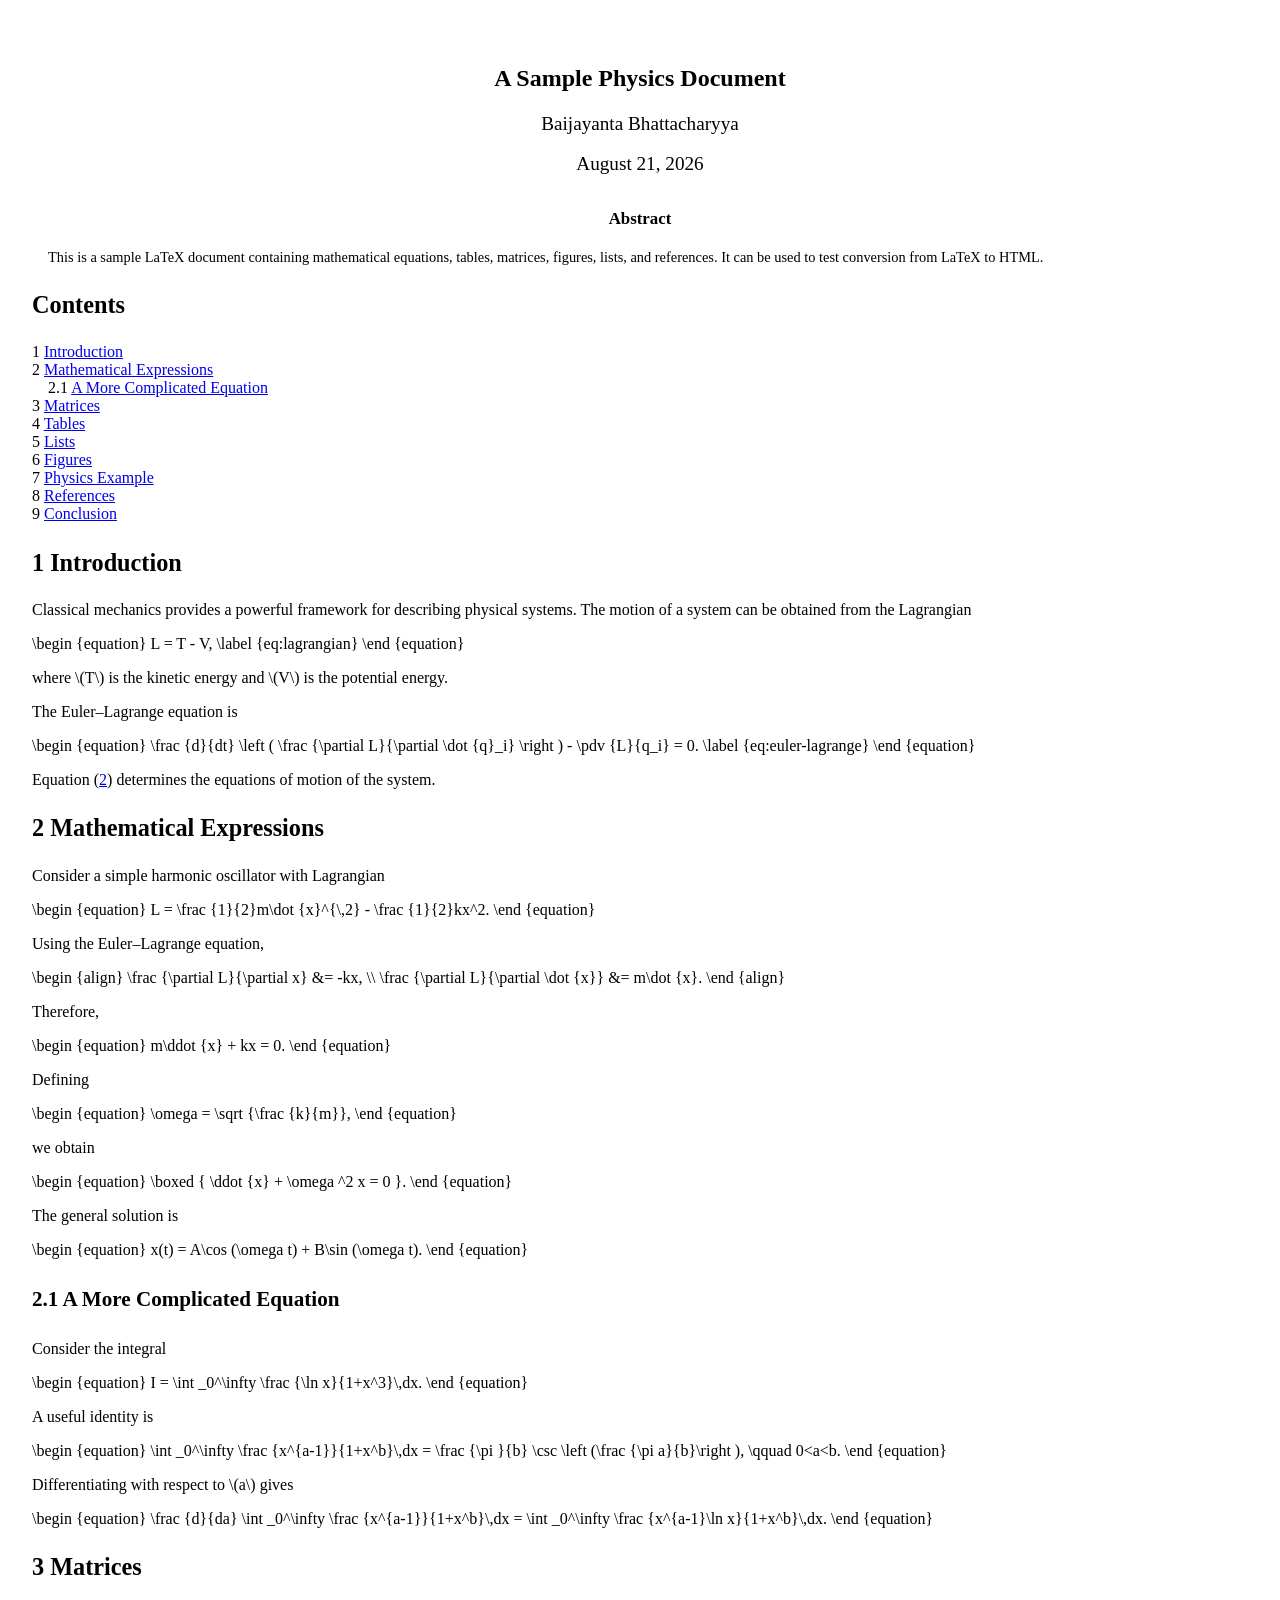
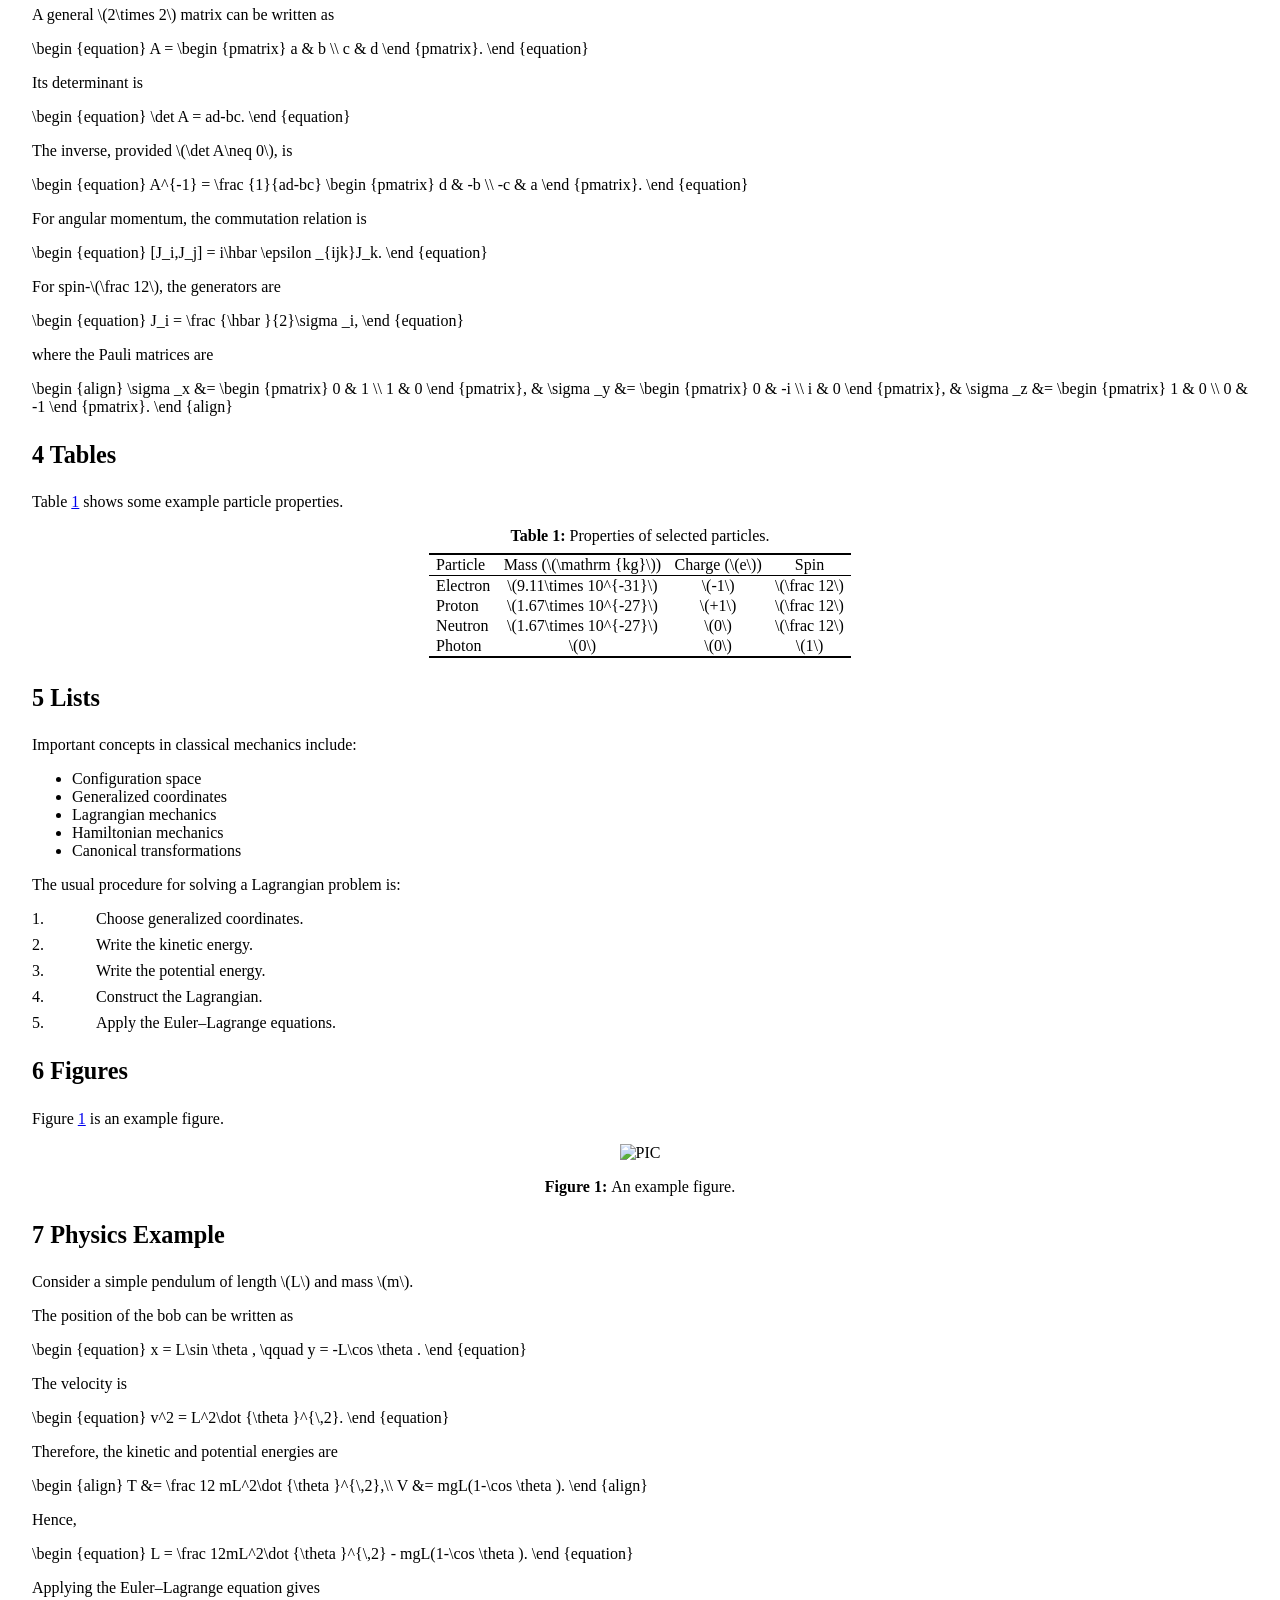
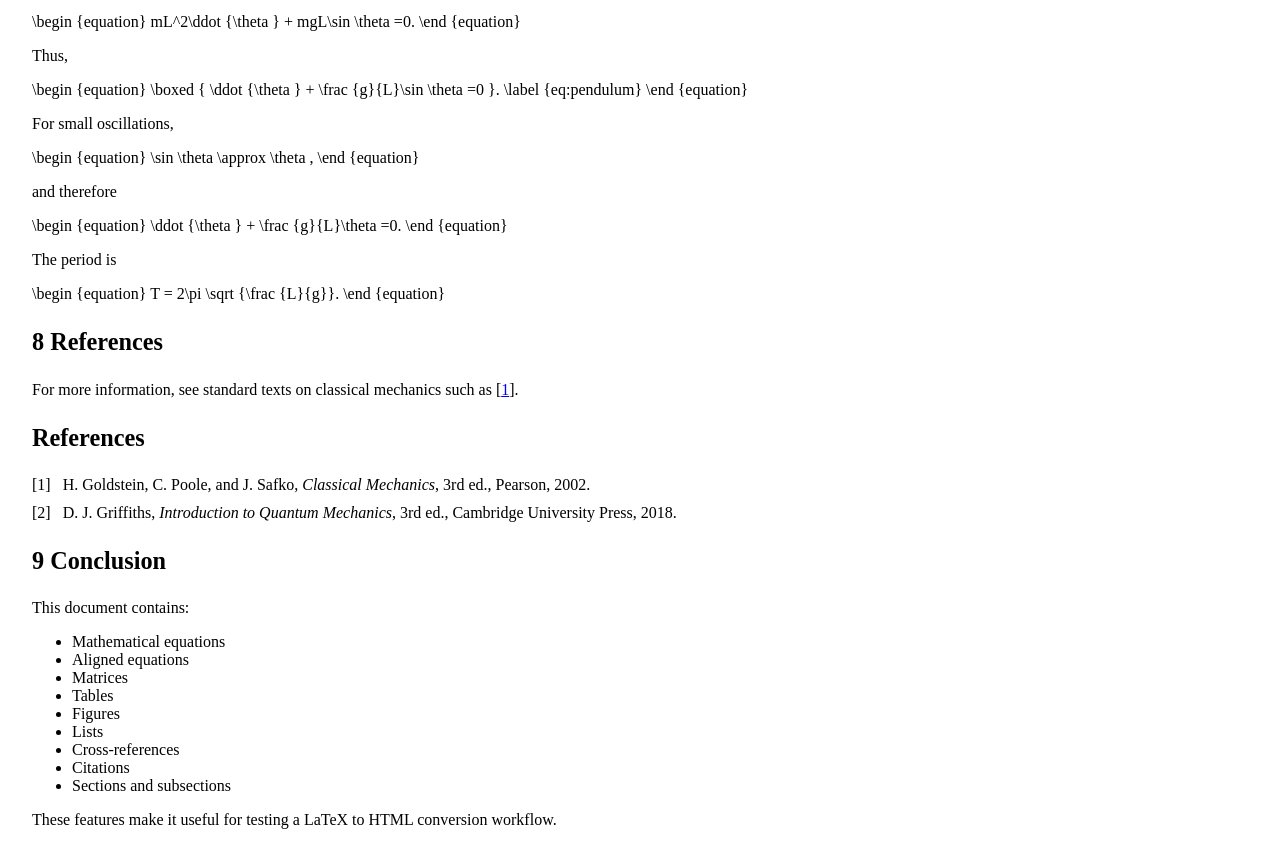
==== commit 5b3f61e5: "Add files via upload" ====
--- a/notes/sample.html
+++ b/notes/sample.html
@@ -8,7 +8,10 @@
 <meta content='sample.tex' name='src' /> 
 <script>window.MathJax = { tex: { tags: "ams", }, }; </script> 
  <script async='async' id='MathJax-script' src='https://cdn.jsdelivr.net/npm/mathjax@3/es5/tex-chtml-full.js' type='text/javascript'></script>  
-</head><body>
+</head>
+
+
+<body>
    <div class='maketitle'>
                                                                                        
                                                                                        
--- a/notes/sample.css
+++ b/notes/sample.css
@@ -182,3 +182,300 @@
 tr#TBL-2-5- {border-bottom:0.13159em solid #000}
 /* end css.sty */
 
+body {
+    font-family: "Georgia", serif;
+    max-width: 1450px;
+    margin: auto;
+    padding: 2rem;
+}
+
+h1 {
+    font-size: 2.2rem;
+}
+
+h2 {
+    margin-top: 2rem;
+}
+
+.math-display {
+    overflow-x: auto;
+}
+
+/* =========================================
+   DOCUMENT READER
+   ========================================= */
+
+.document-layout {
+    display: grid;
+    grid-template-columns: 260px minmax(0, 850px);
+    gap: 3rem;
+
+    max-width: 1250px;
+    margin: 0 auto;
+    padding: 3rem 2rem;
+}
+
+
+/* =========================================
+   LEFT NAVIGATION
+   ========================================= */
+
+.document-sidebar {
+    position: sticky;
+    top: 2rem;
+
+    align-self: start;
+
+    max-height: calc(100vh - 4rem);
+    overflow-y: auto;
+
+    padding-right: 1.5rem;
+
+    border-right: 1px solid rgba(0, 0, 0, 0.12);
+}
+
+
+.sidebar-title {
+    font-family: var(--sans);
+    font-size: 0.75rem;
+    font-weight: 700;
+
+    text-transform: uppercase;
+    letter-spacing: 0.12em;
+
+    margin-bottom: 1.2rem;
+}
+
+
+.document-toc {
+    font-family: var(--sans);
+    font-size: 0.86rem;
+}
+
+
+.document-toc .tableofcontents {
+    display: flex;
+    flex-direction: column;
+    gap: 0.15rem;
+}
+
+
+.document-toc span {
+    display: block;
+}
+
+
+.document-toc a {
+    display: inline-block;
+
+    color: #555;
+    text-decoration: none;
+
+    line-height: 1.5;
+
+    padding: 0.25rem 0;
+
+    transition:
+        color 0.2s ease,
+        transform 0.2s ease;
+}
+
+
+.document-toc a:hover {
+    color: #000;
+}
+
+
+/* Sections */
+
+.document-toc .sectionToc {
+    margin-top: 0.25rem;
+}
+
+
+/* Subsections */
+
+.document-toc .subsectionToc {
+    padding-left: 1rem;
+    font-size: 0.82rem;
+}
+
+
+/* =========================================
+   DOCUMENT BODY
+   ========================================= */
+
+.document-content {
+    min-width: 0;
+
+    font-family: var(--serif);
+    font-size: 1.05rem;
+    line-height: 1.75;
+}
+
+
+.document-content .maketitle {
+    margin-bottom: 3rem;
+}
+
+
+.document-content .titleHead {
+    font-size: 2.4rem;
+    line-height: 1.15;
+
+    margin-bottom: 1rem;
+}
+
+
+.document-content .author,
+.document-content .date {
+    font-family: var(--sans);
+    color: #666;
+}
+
+
+/* =========================================
+   SECTIONS
+   ========================================= */
+
+.document-content .sectionHead {
+    font-family: var(--sans);
+
+    font-size: 1.65rem;
+    line-height: 1.3;
+
+    margin-top: 3.5rem;
+    margin-bottom: 1.2rem;
+
+    scroll-margin-top: 2rem;
+}
+
+
+.document-content .subsectionHead {
+    font-family: var(--sans);
+
+    font-size: 1.25rem;
+
+    margin-top: 2.5rem;
+    margin-bottom: 1rem;
+
+    scroll-margin-top: 2rem;
+}
+
+
+/* Don't display TeX4ht's section number styling separately */
+
+.document-content .titlemark {
+    font-weight: 400;
+}
+
+
+/* =========================================
+   PARAGRAPHS
+   ========================================= */
+
+.document-content p {
+    margin: 0 0 1rem;
+}
+
+
+.document-content p.indent {
+    text-indent: 1.5em;
+}
+
+
+.document-content p.noindent {
+    text-indent: 0;
+}
+
+
+/* =========================================
+   EQUATIONS
+   ========================================= */
+
+.document-content .math-display {
+    margin: 1.5rem 0;
+    overflow-x: auto;
+}
+
+
+/* =========================================
+   FIGURES
+   ========================================= */
+
+.document-content figure {
+    margin: 2rem auto;
+    text-align: center;
+}
+
+
+.document-content figure img {
+    max-width: 100%;
+    height: auto;
+}
+
+
+.document-content .caption {
+    font-family: var(--sans);
+    font-size: 0.85rem;
+    color: #666;
+
+    margin-top: 0.7rem;
+}
+
+
+/* =========================================
+   TABLES
+   ========================================= */
+
+.document-content table {
+    width: 100%;
+    border-collapse: collapse;
+
+    margin: 2rem 0;
+
+    font-family: var(--sans);
+    font-size: 0.9rem;
+}
+
+
+.document-content td,
+.document-content th {
+    padding: 0.6rem 0.8rem;
+
+    border-bottom: 1px solid rgba(0, 0, 0, 0.15);
+}
+
+
+/* =========================================
+   MOBILE
+   ========================================= */
+
+@media (max-width: 900px) {
+
+    .document-layout {
+        grid-template-columns: 1fr;
+        gap: 2rem;
+    }
+
+
+    .document-sidebar {
+        position: relative;
+        top: 0;
+
+        max-height: none;
+
+        border-right: none;
+        border-bottom: 1px solid rgba(0, 0, 0, 0.12);
+
+        padding-right: 0;
+        padding-bottom: 1.5rem;
+    }
+
+
+    .document-toc .tableofcontents {
+        display: grid;
+        grid-template-columns: repeat(2, 1fr);
+        gap: 0.2rem 1rem;
+    }
+}
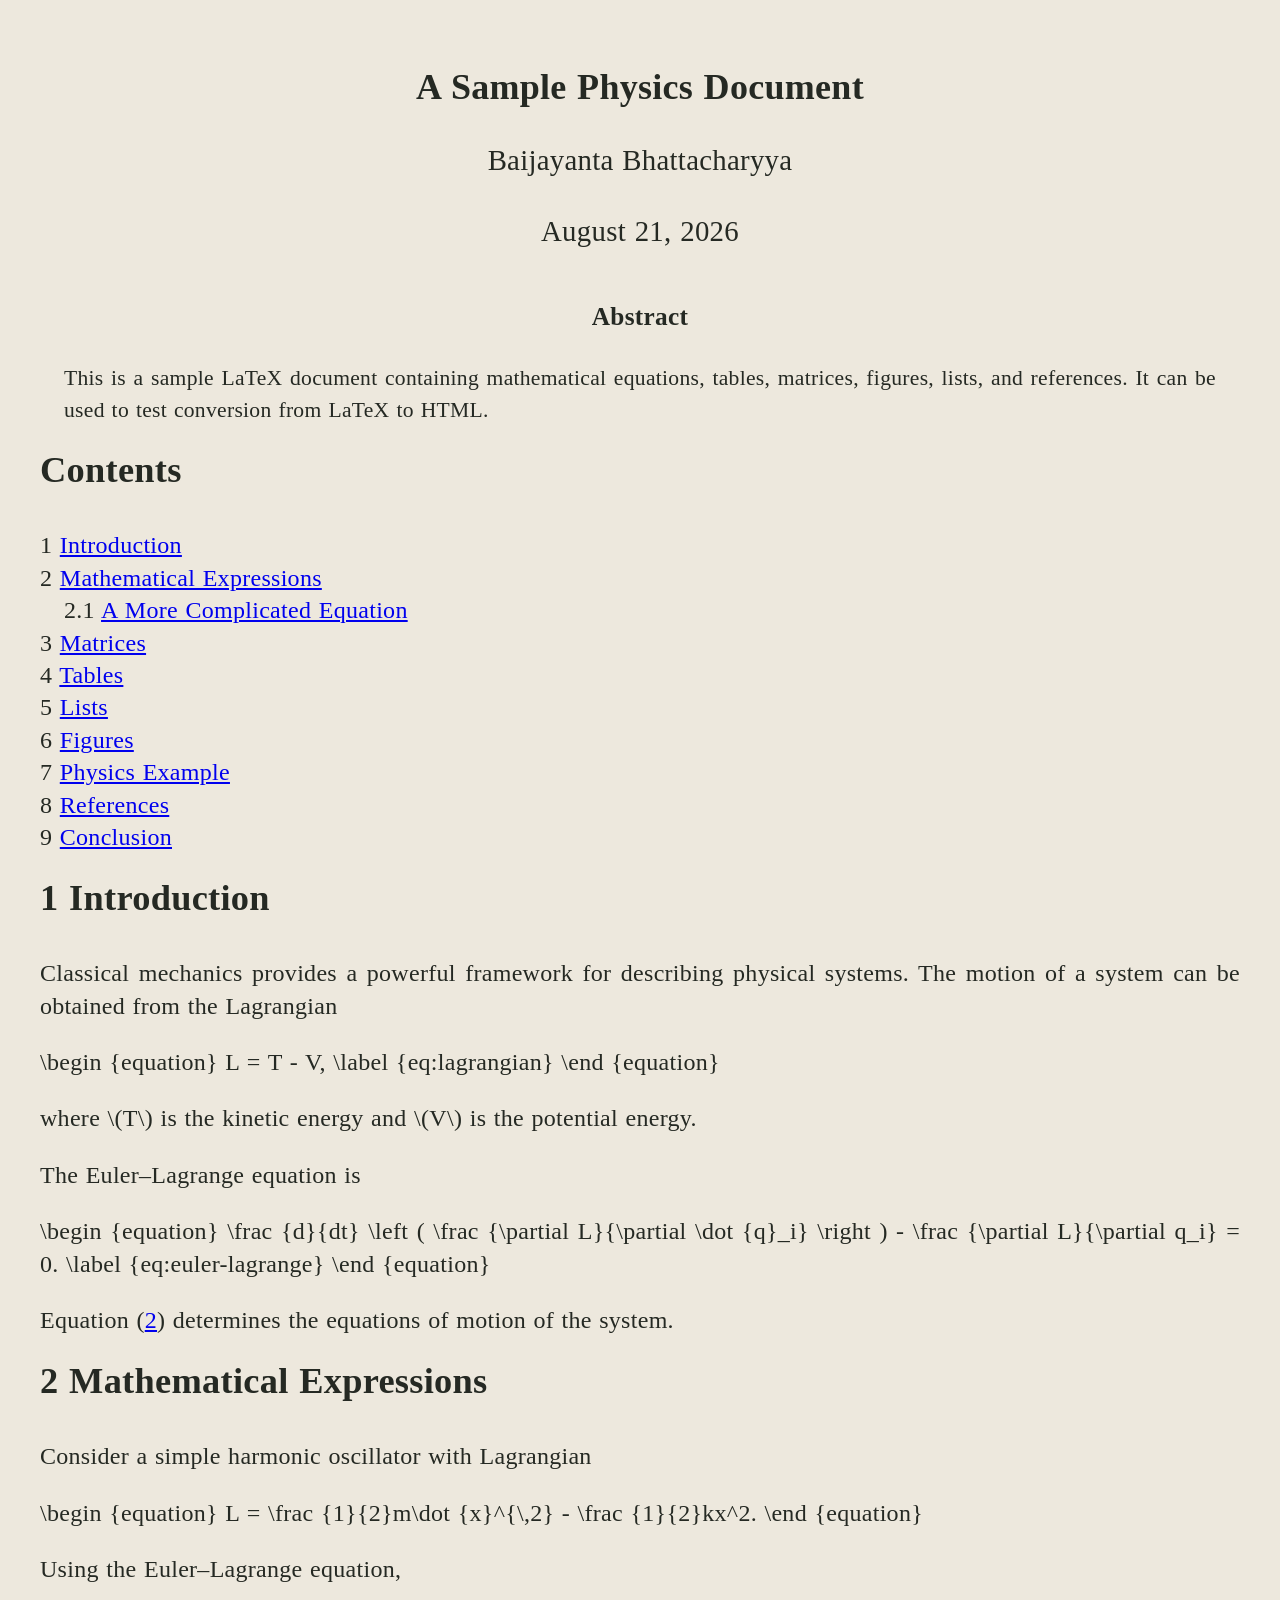
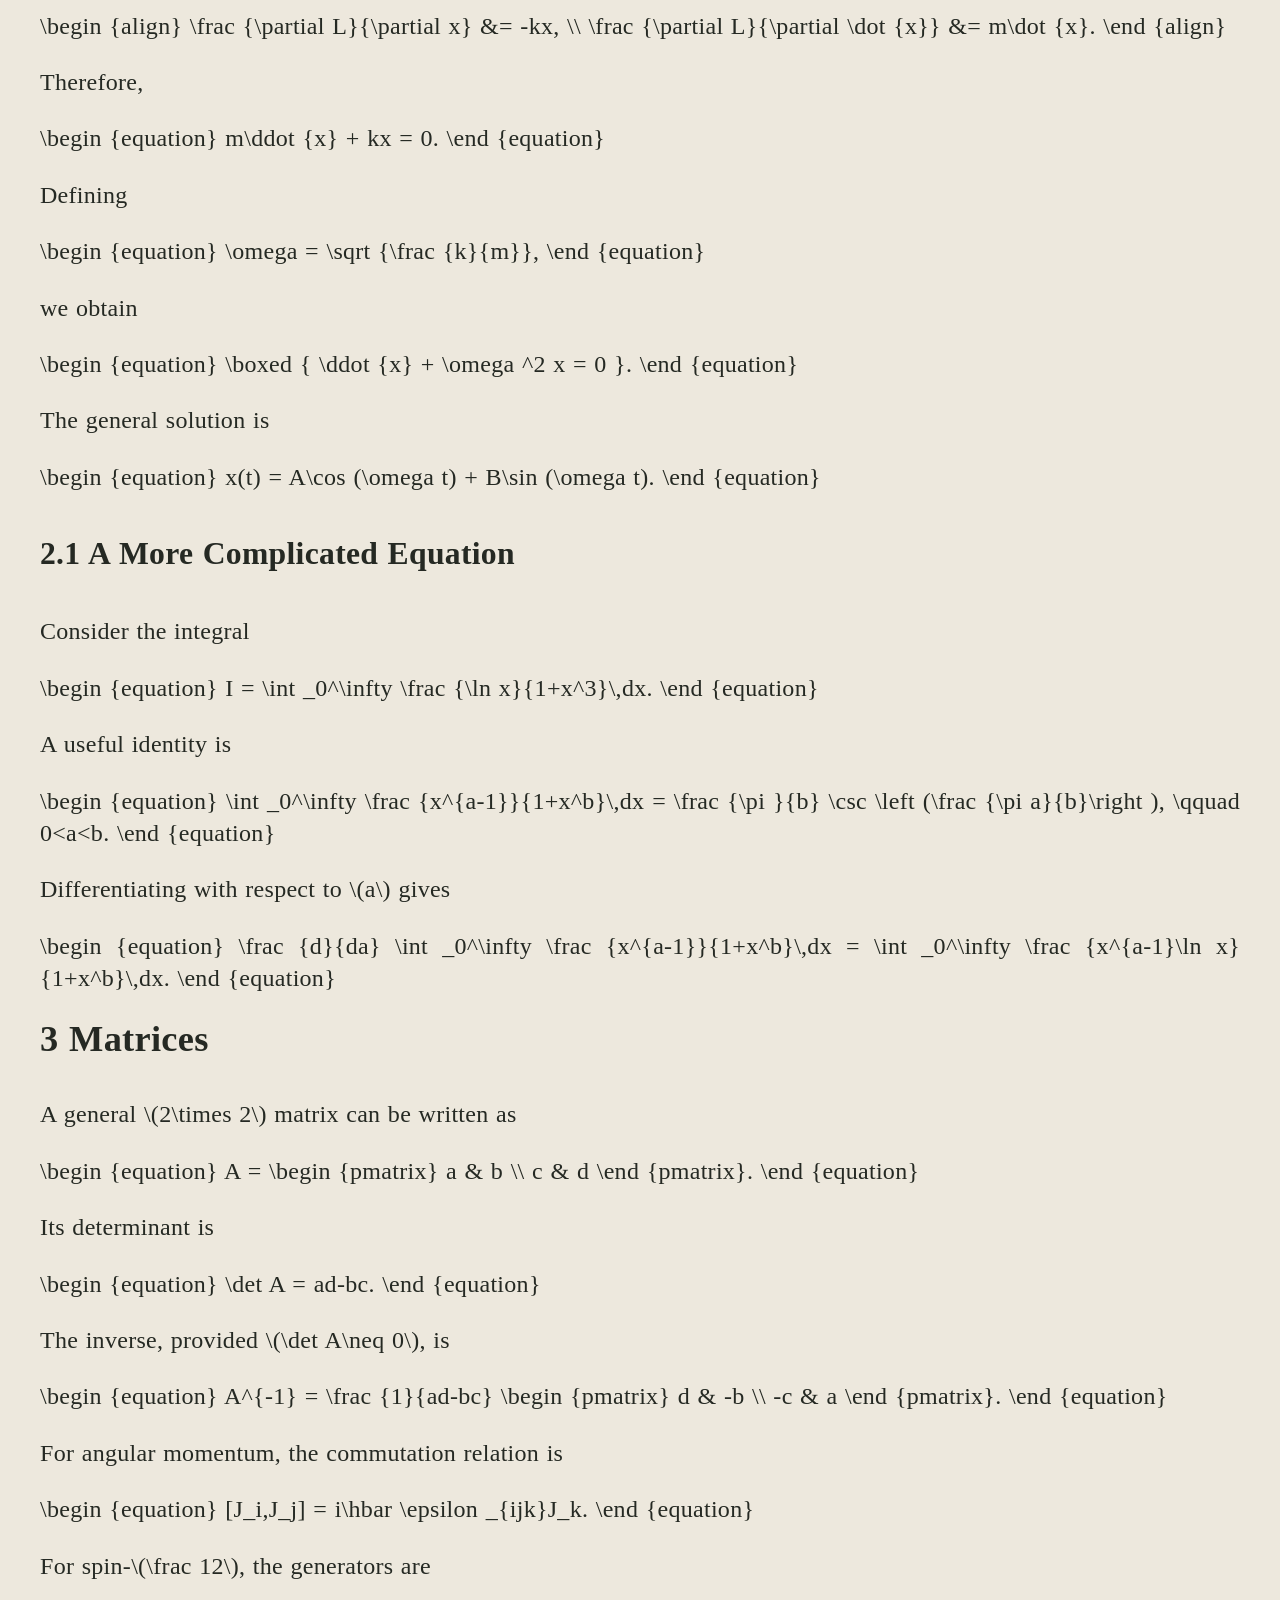
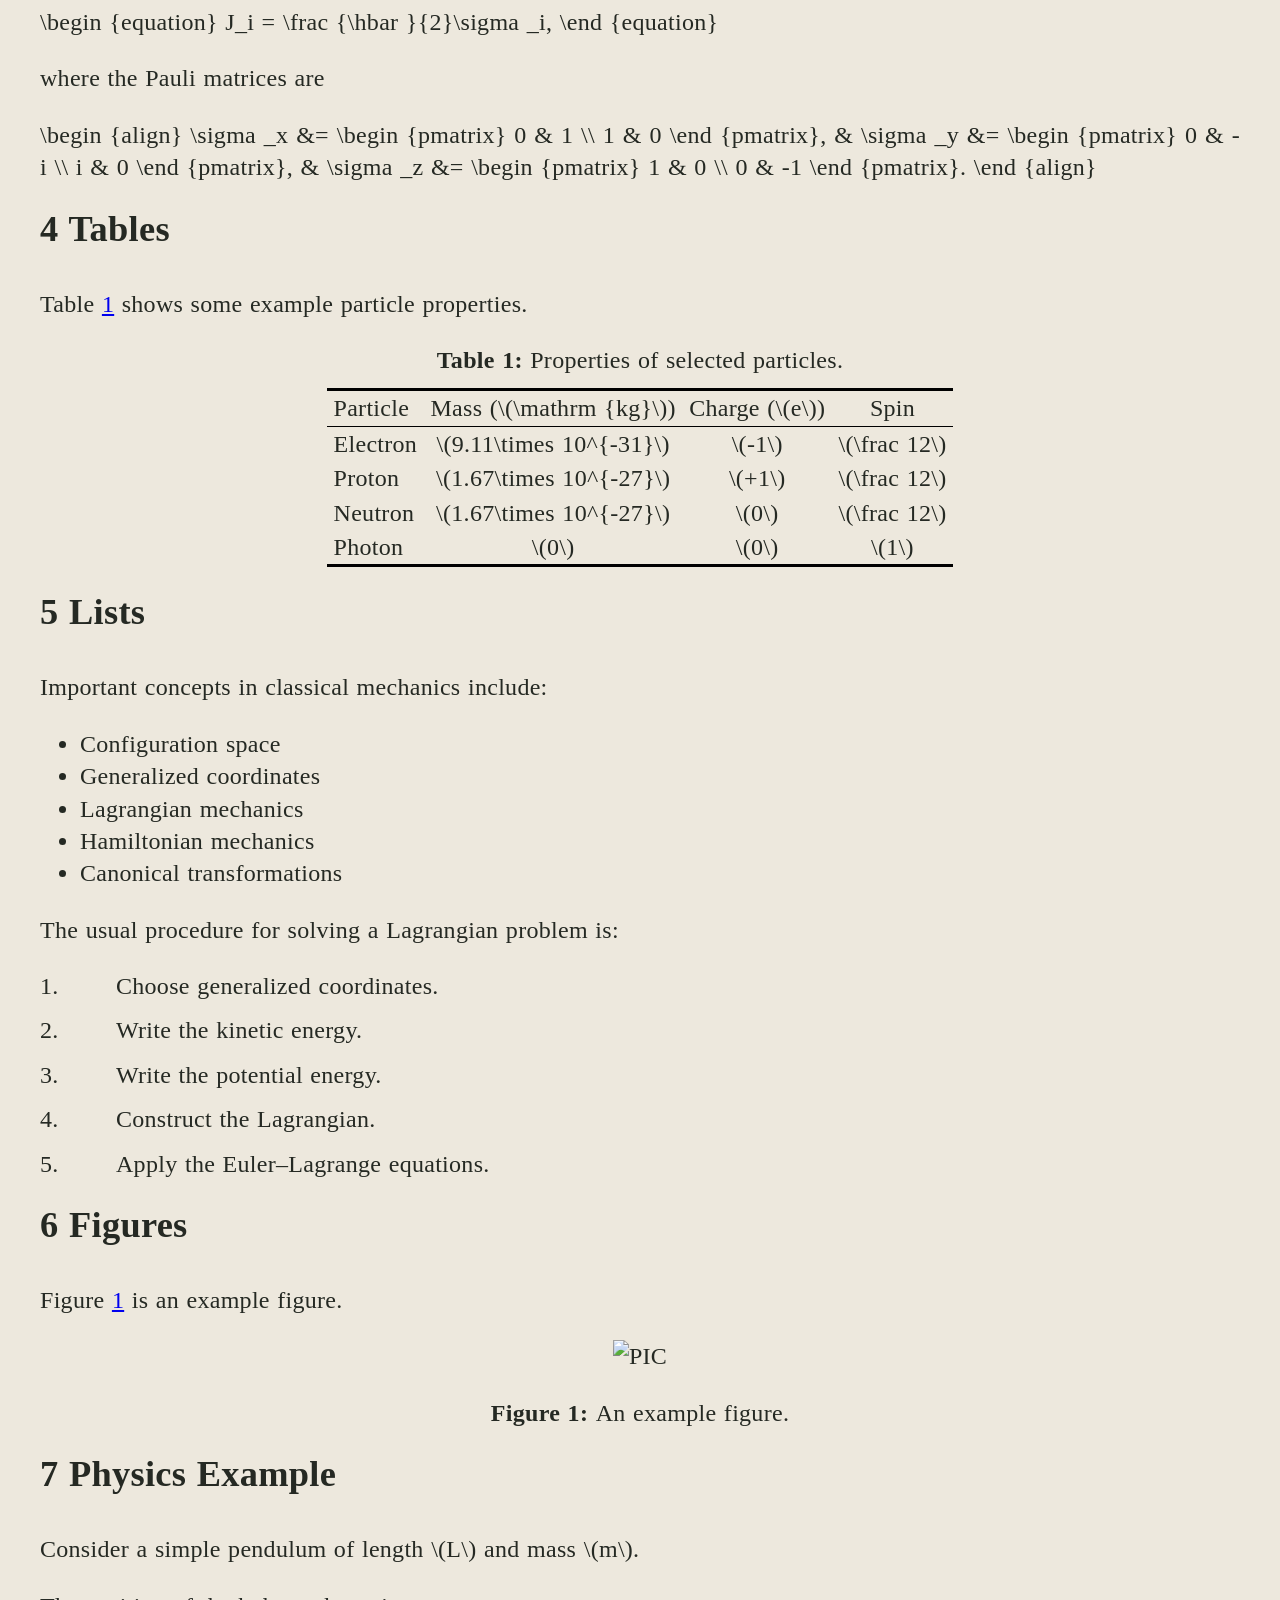
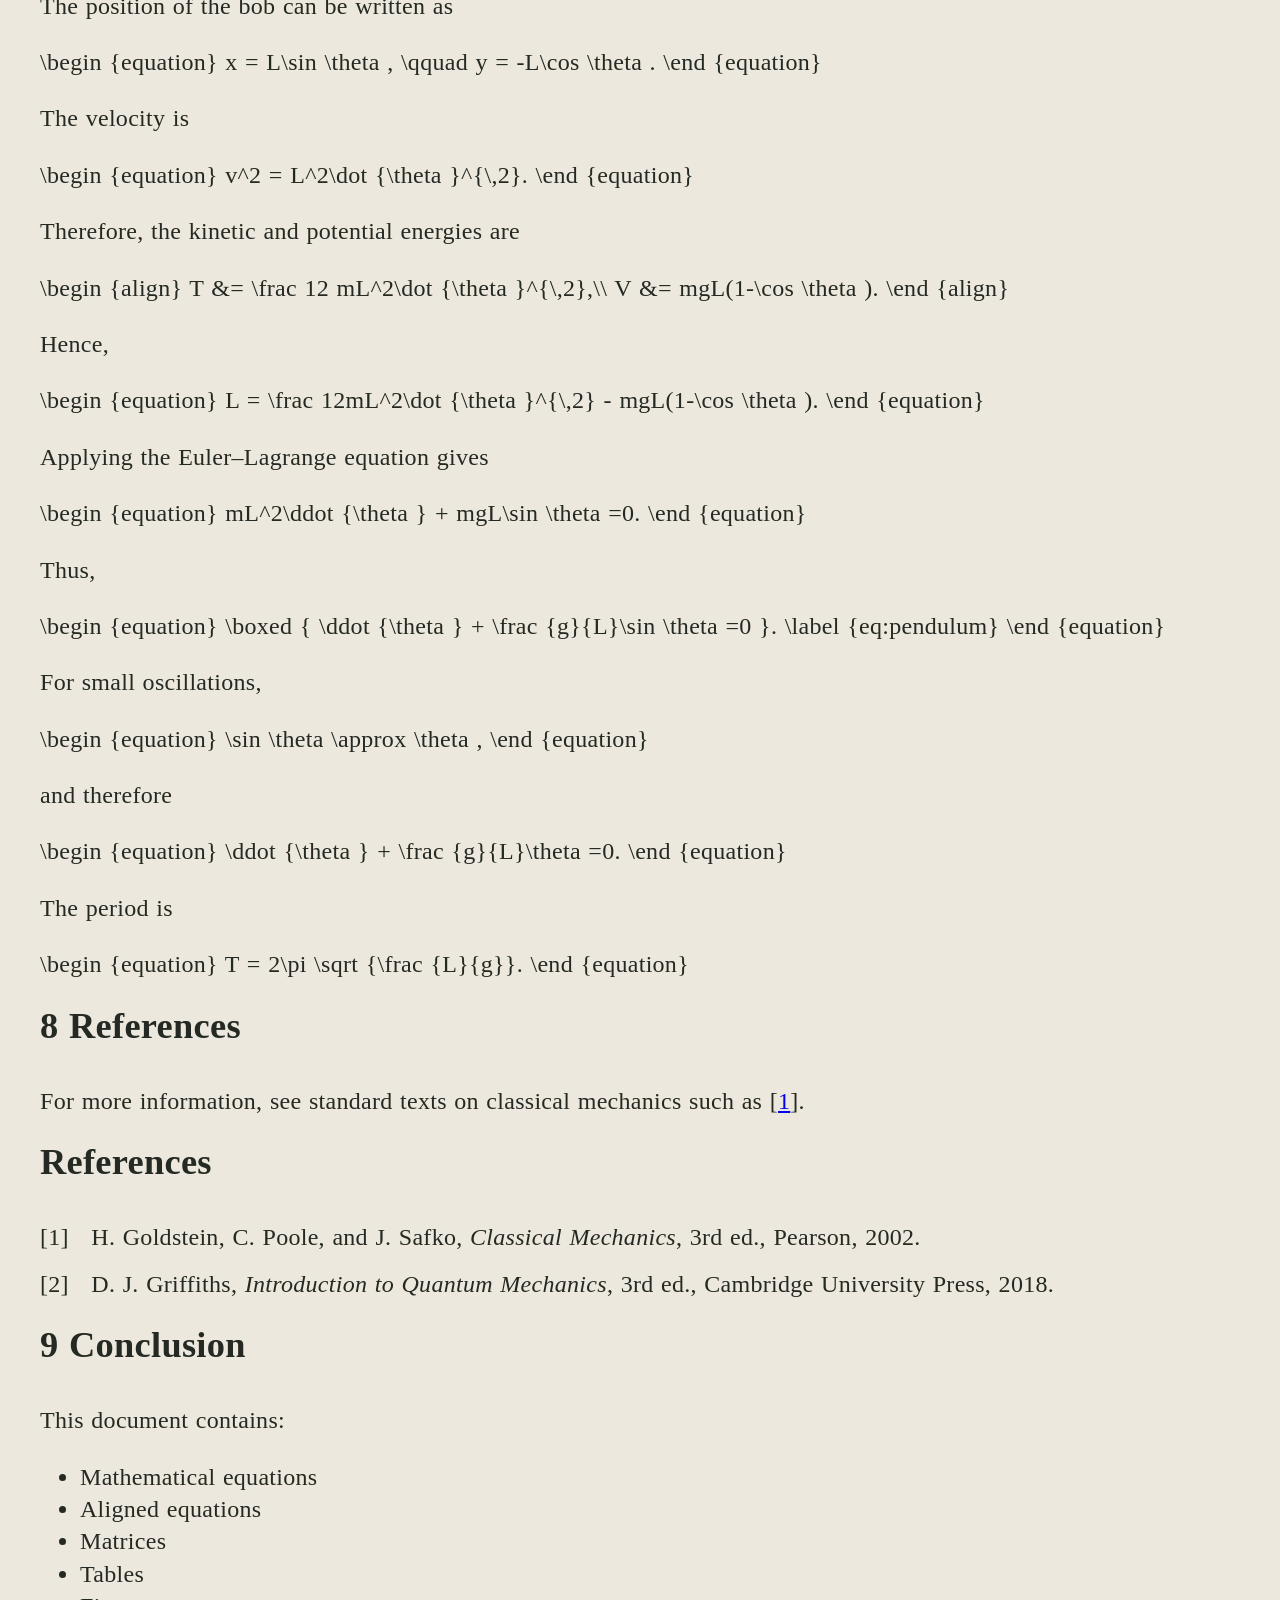
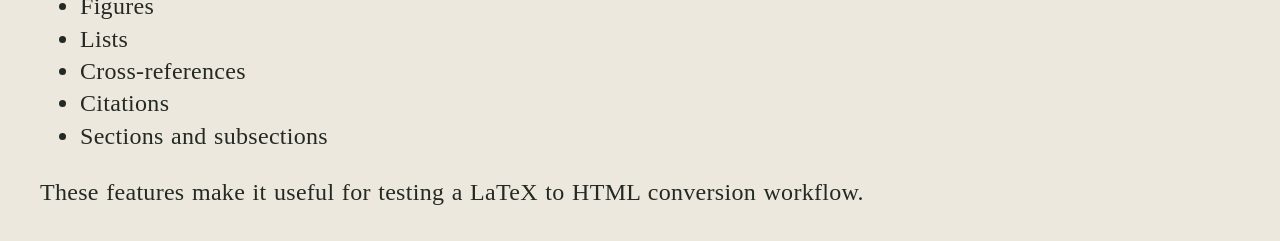
==== commit d9d18347: "Add files via upload" ====
--- a/notes/sample.html
+++ b/notes/sample.html
@@ -8,10 +8,7 @@
 <meta content='sample.tex' name='src' /> 
 <script>window.MathJax = { tex: { tags: "ams", }, }; </script> 
  <script async='async' id='MathJax-script' src='https://cdn.jsdelivr.net/npm/mathjax@3/es5/tex-chtml-full.js' type='text/javascript'></script>  
-</head>
-
-
-<body>
+</head><body>
    <div class='maketitle'>
                                                                                        
                                                                                        
@@ -54,7 +51,7 @@
 </p><!-- l. 47 --><p class='indent'>   \begin {equation}  L = T - V, \label {eq:lagrangian}  \end {equation}<a id='x1-2001r1'></a>
 </p><!-- l. 49 --><p class='indent'>   where \(T\) is the kinetic energy and \(V\) is the potential energy.
 </p><!-- l. 51 --><p class='indent'>   The Euler–Lagrange equation is
-</p><!-- l. 62 --><p class='indent'>   \begin {equation}  \frac {d}{dt} \left ( \frac {\partial L}{\partial \dot {q}_i} \right ) - \pdv {L}{q_i} = 0. \label {eq:euler-lagrange}  \end {equation}<a id='x1-2002r2'></a>
+</p><!-- l. 62 --><p class='indent'>   \begin {equation}  \frac {d}{dt} \left ( \frac {\partial L}{\partial \dot {q}_i} \right ) - \frac {\partial L}{\partial q_i} = 0. \label {eq:euler-lagrange}  \end {equation}<a id='x1-2002r2'></a>
 </p><!-- l. 64 --><p class='indent'>   Equation (<a href='#x1-2002r2'>2<!-- tex4ht:ref: eq:euler-lagrange  --></a>) determines the equations of motion of the system.
 </p><!-- l. 68 --><p class='noindent'>
 </p>
--- a/notes/sample.css
+++ b/notes/sample.css
@@ -182,300 +182,40 @@
 tr#TBL-2-5- {border-bottom:0.13159em solid #000}
 /* end css.sty */
 
+
 body {
+    font-size: 1.5rem;
     font-family: "Georgia", serif;
-    max-width: 1450px;
+    max-width: 1200px;
     margin: auto;
     padding: 2rem;
+
+    background: #ede8dd;
+    color: #252923;
+
+    letter-spacing: 0.012em;
+    word-spacing: 0.05em;
+    line-height: 1.35;
+    text-align:justify;
 }
 
 h1 {
     font-size: 2.2rem;
+    line-height: 1.25;
 }
 
 h2 {
     margin-top: 2rem;
+    line-height: 1.3;
+}
+
+h3 {
+    margin-top: 1.5rem;
 }
 
 .math-display {
     overflow-x: auto;
-}
-
-/* =========================================
-   DOCUMENT READER
-   ========================================= */
-
-.document-layout {
-    display: grid;
-    grid-template-columns: 260px minmax(0, 850px);
-    gap: 3rem;
-
-    max-width: 1250px;
-    margin: 0 auto;
-    padding: 3rem 2rem;
-}
-
-
-/* =========================================
-   LEFT NAVIGATION
-   ========================================= */
-
-.document-sidebar {
-    position: sticky;
-    top: 2rem;
-
-    align-self: start;
-
-    max-height: calc(100vh - 4rem);
-    overflow-y: auto;
-
-    padding-right: 1.5rem;
-
-    border-right: 1px solid rgba(0, 0, 0, 0.12);
-}
-
-
-.sidebar-title {
-    font-family: var(--sans);
-    font-size: 0.75rem;
-    font-weight: 700;
-
-    text-transform: uppercase;
-    letter-spacing: 0.12em;
-
-    margin-bottom: 1.2rem;
-}
-
-
-.document-toc {
-    font-family: var(--sans);
-    font-size: 0.86rem;
-}
-
-
-.document-toc .tableofcontents {
-    display: flex;
-    flex-direction: column;
-    gap: 0.15rem;
-}
-
-
-.document-toc span {
-    display: block;
-}
-
-
-.document-toc a {
-    display: inline-block;
-
-    color: #555;
-    text-decoration: none;
-
-    line-height: 1.5;
-
-    padding: 0.25rem 0;
-
-    transition:
-        color 0.2s ease,
-        transform 0.2s ease;
-}
-
-
-.document-toc a:hover {
-    color: #000;
-}
-
-
-/* Sections */
-
-.document-toc .sectionToc {
-    margin-top: 0.25rem;
-}
-
-
-/* Subsections */
-
-.document-toc .subsectionToc {
-    padding-left: 1rem;
-    font-size: 0.82rem;
-}
-
-
-/* =========================================
-   DOCUMENT BODY
-   ========================================= */
-
-.document-content {
-    min-width: 0;
-
-    font-family: var(--serif);
-    font-size: 1.05rem;
-    line-height: 1.75;
-}
-
-
-.document-content .maketitle {
-    margin-bottom: 3rem;
-}
-
-
-.document-content .titleHead {
-    font-size: 2.4rem;
-    line-height: 1.15;
-
-    margin-bottom: 1rem;
-}
-
-
-.document-content .author,
-.document-content .date {
-    font-family: var(--sans);
-    color: #666;
-}
-
-
-/* =========================================
-   SECTIONS
-   ========================================= */
-
-.document-content .sectionHead {
-    font-family: var(--sans);
-
-    font-size: 1.65rem;
-    line-height: 1.3;
-
-    margin-top: 3.5rem;
-    margin-bottom: 1.2rem;
-
-    scroll-margin-top: 2rem;
-}
-
-
-.document-content .subsectionHead {
-    font-family: var(--sans);
-
-    font-size: 1.25rem;
-
-    margin-top: 2.5rem;
-    margin-bottom: 1rem;
-
-    scroll-margin-top: 2rem;
-}
-
-
-/* Don't display TeX4ht's section number styling separately */
-
-.document-content .titlemark {
-    font-weight: 400;
-}
-
-
-/* =========================================
-   PARAGRAPHS
-   ========================================= */
-
-.document-content p {
-    margin: 0 0 1rem;
-}
-
-
-.document-content p.indent {
-    text-indent: 1.5em;
-}
-
-
-.document-content p.noindent {
-    text-indent: 0;
-}
-
-
-/* =========================================
-   EQUATIONS
-   ========================================= */
-
-.document-content .math-display {
+    max-width: 100%;
     margin: 1.5rem 0;
-    overflow-x: auto;
-}
-
-
-/* =========================================
-   FIGURES
-   ========================================= */
-
-.document-content figure {
-    margin: 2rem auto;
-    text-align: center;
-}
-
-
-.document-content figure img {
-    max-width: 100%;
-    height: auto;
-}
-
-
-.document-content .caption {
-    font-family: var(--sans);
-    font-size: 0.85rem;
-    color: #666;
-
-    margin-top: 0.7rem;
-}
-
-
-/* =========================================
-   TABLES
-   ========================================= */
-
-.document-content table {
-    width: 100%;
-    border-collapse: collapse;
-
-    margin: 2rem 0;
-
-    font-family: var(--sans);
-    font-size: 0.9rem;
-}
-
-
-.document-content td,
-.document-content th {
-    padding: 0.6rem 0.8rem;
-
-    border-bottom: 1px solid rgba(0, 0, 0, 0.15);
-}
-
-
-/* =========================================
-   MOBILE
-   ========================================= */
-
-@media (max-width: 900px) {
-
-    .document-layout {
-        grid-template-columns: 1fr;
-        gap: 2rem;
-    }
-
-
-    .document-sidebar {
-        position: relative;
-        top: 0;
-
-        max-height: none;
-
-        border-right: none;
-        border-bottom: 1px solid rgba(0, 0, 0, 0.12);
-
-        padding-right: 0;
-        padding-bottom: 1.5rem;
-    }
-
-
-    .document-toc .tableofcontents {
-        display: grid;
-        grid-template-columns: repeat(2, 1fr);
-        gap: 0.2rem 1rem;
-    }
-}+}
+
